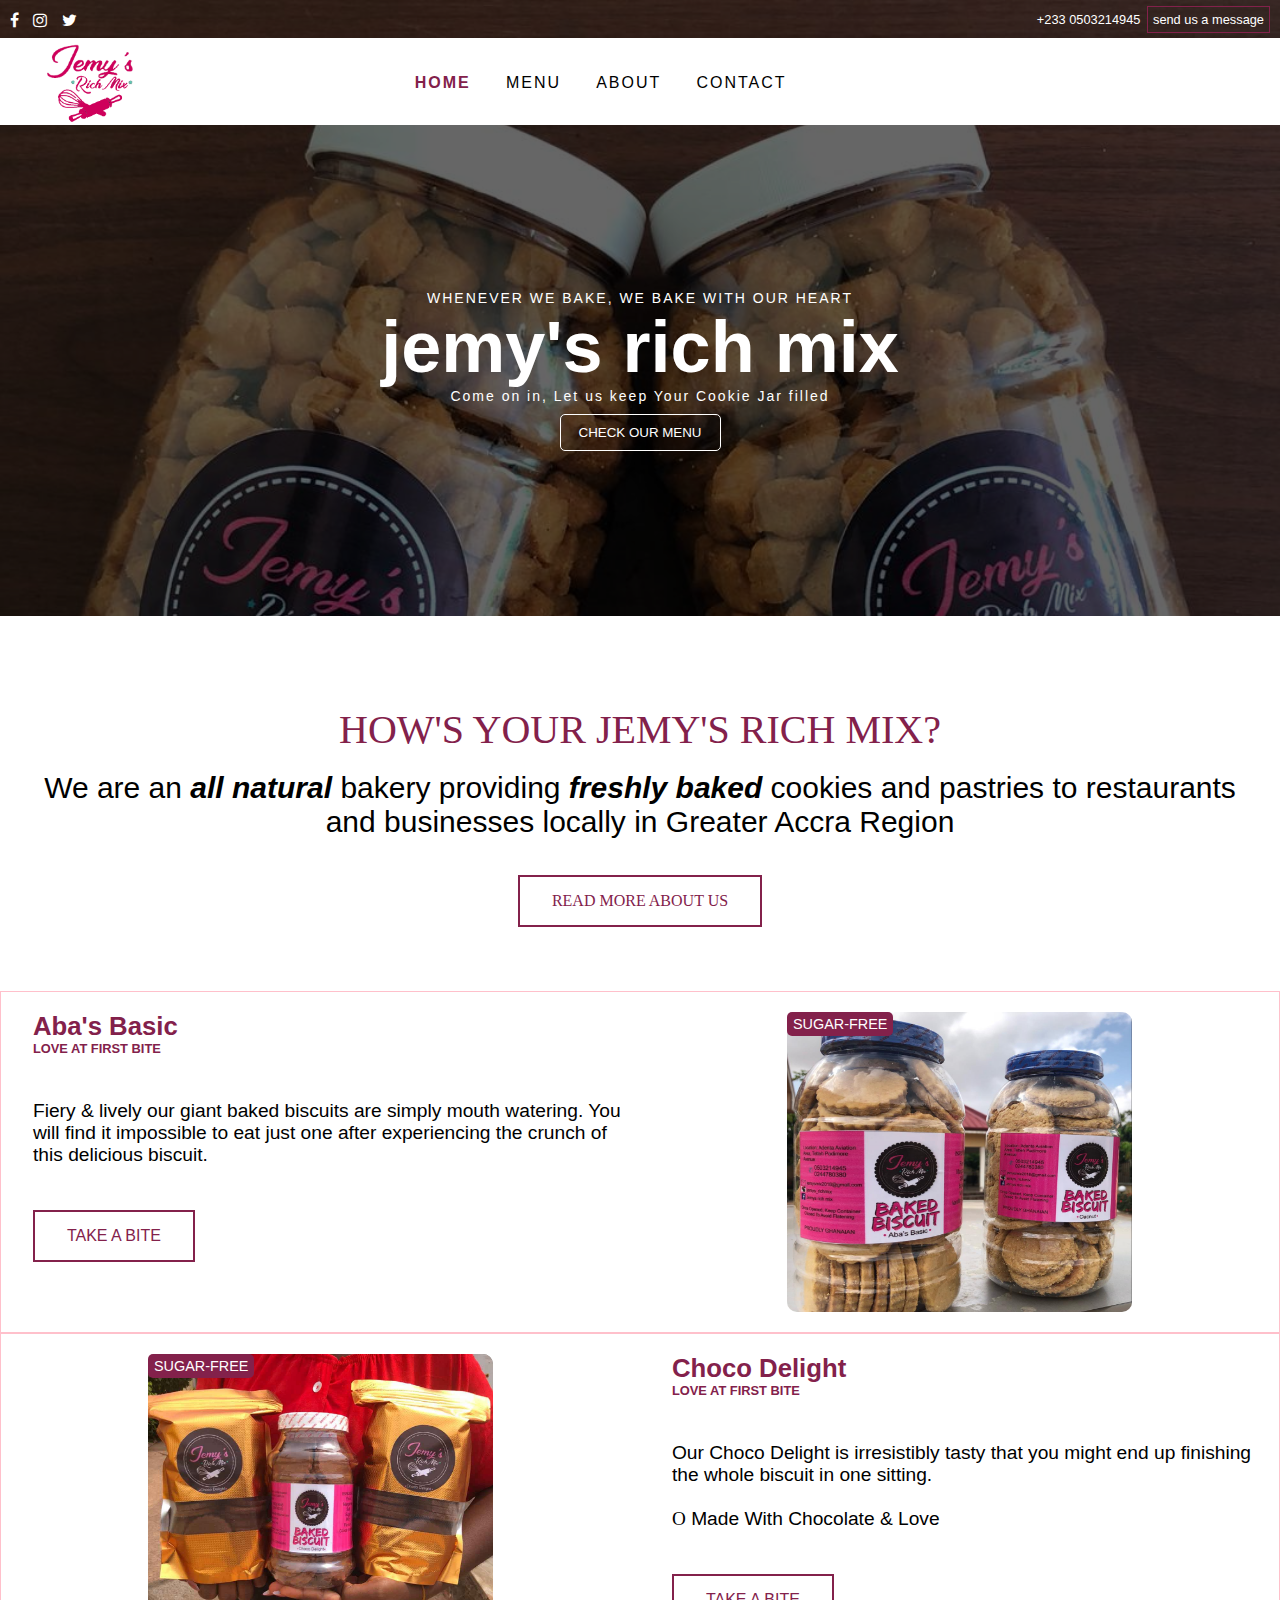
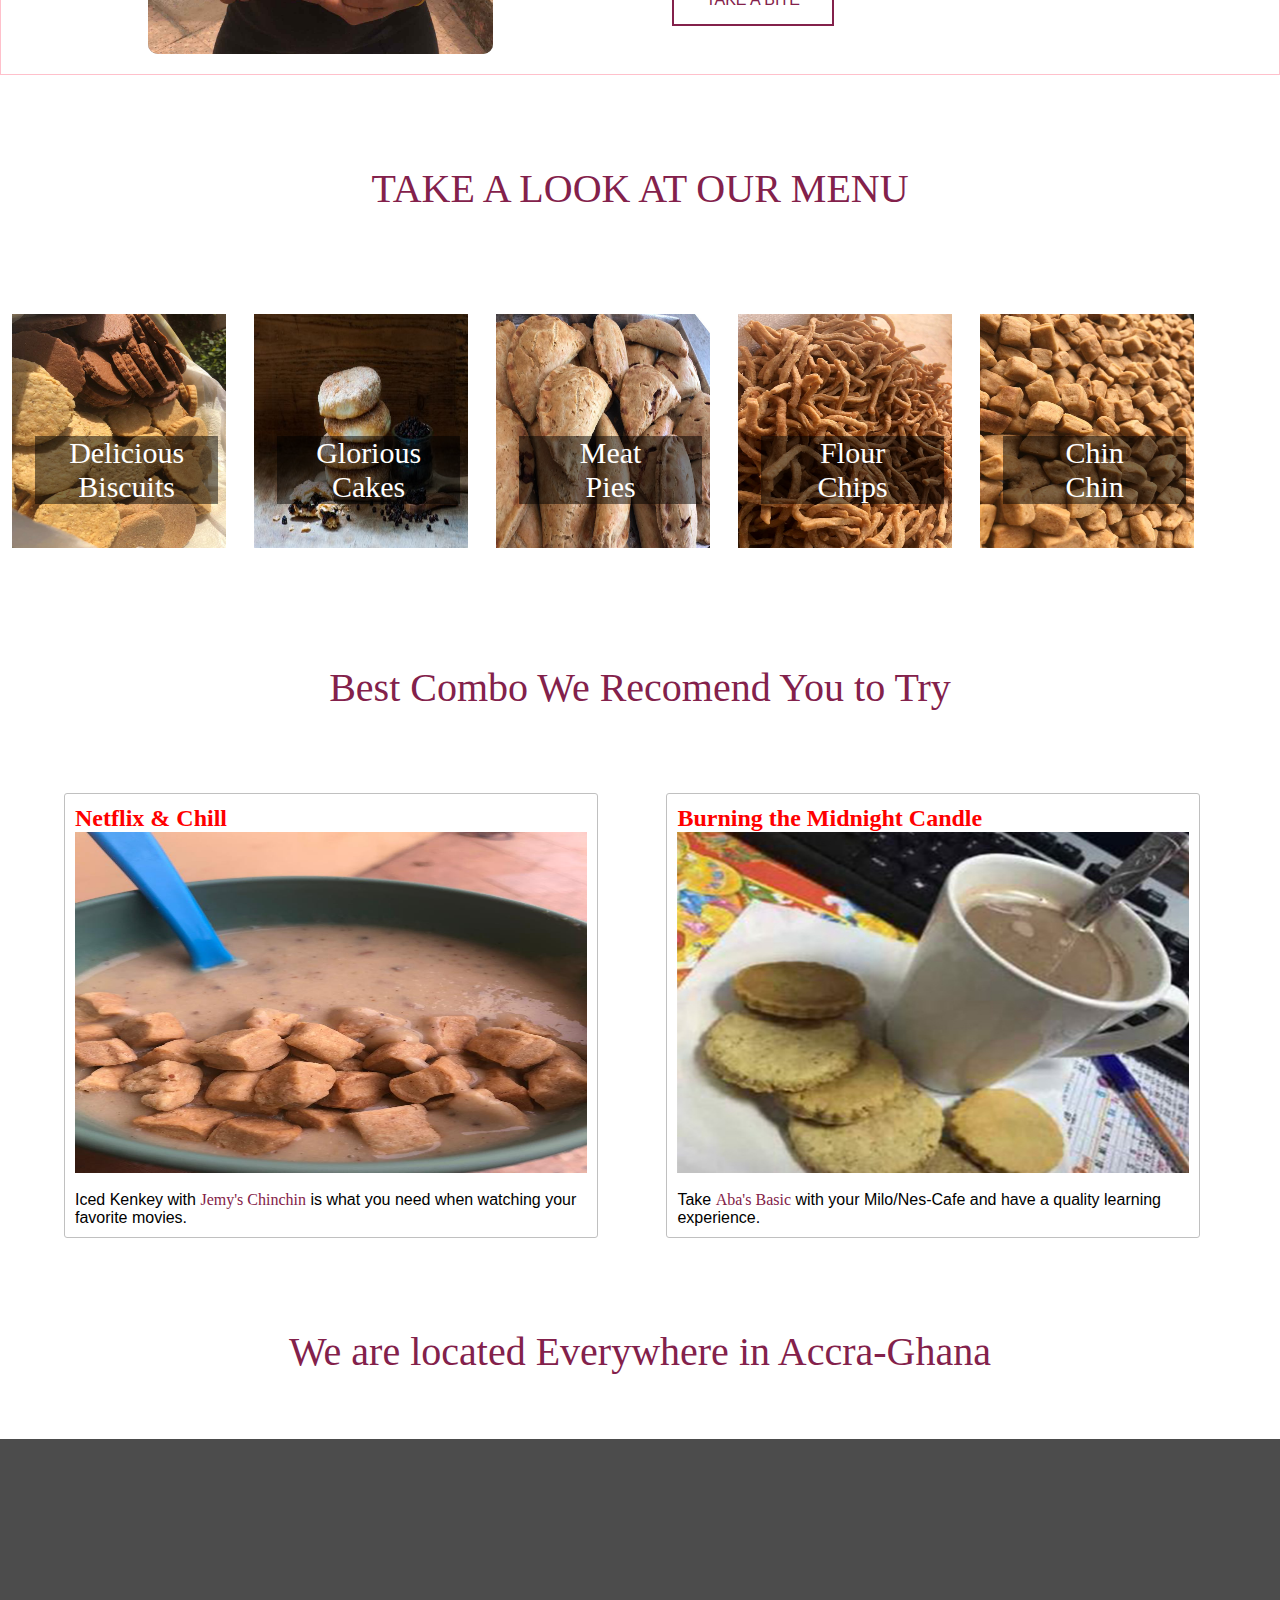
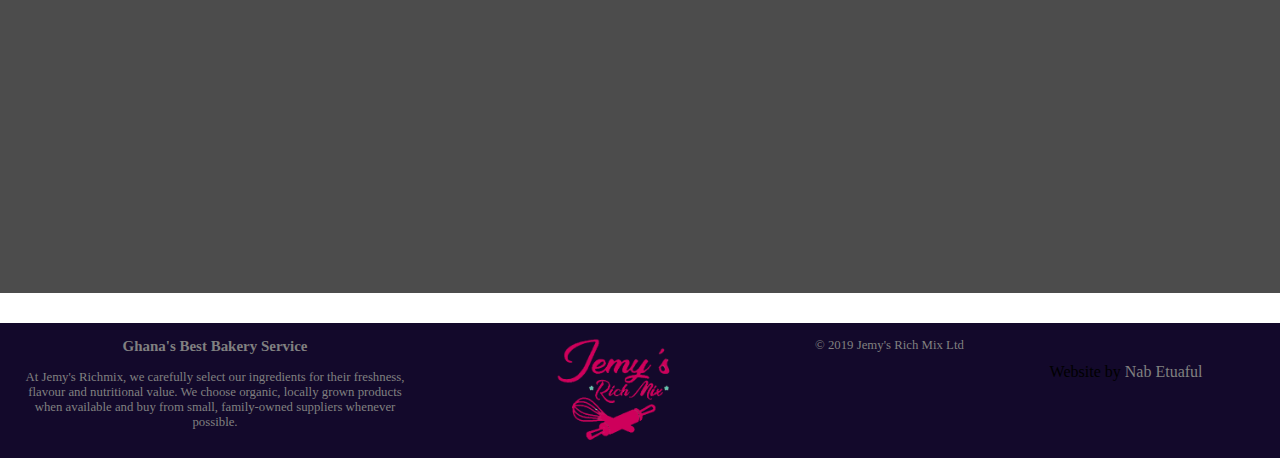
==== index.html @ 7855c122 "Update index.html" ====
<!DOCTYPE html>
<html lang="en" dir="ltr">
  <head>
      <meta name="viewport" content="width=device-width, initial-scale=1.0">
    <meta charset="utf-8">
    <title>Jemy's Rich Mix : A Ghanaian Bakery Company</title>

    <!-- WARNING: PERSONAL -->
    <link rel="stylesheet" href="css/master.css">
    <link rel="stylesheet" media="screen and (max-width: 767px)" href="css/mobile.css" />
    <link rel="stylesheet" media="screen and (min-width: 768px)" href="css/desktop.css" />
    <link rel="stylesheet" href="https://cdnjs.cloudflare.com/ajax/libs/font-awesome/4.7.0/css/font-awesome.min.css">


    <!-- WARNING: JQUERY -->
    <script src="https://ajax.googleapis.com/ajax/libs/jquery/3.3.1/jquery.min.js"></script>


  </head>


  <body>
    <div class="nb-page-container" style="background-image: url(img/product.jpeg); background-repeat: no-repeat; background-size: 100%;">
      <header>
        <div class="nb-header-contact">

          <div class="top-header">
            <div class="nb-col-2 nb-left">
              <a href="https://www.facebook.com/JemysRichMix/"><i class="fa fa-facebook"></i> </a>
              <a href="https://www.instagram.com/jemys_richmix/"><i class="fa fa-instagram"></i> </a>
              <a href="https://www.facebook.com/JemysRichMix/"><i class="fa fa-twitter"></i> </a>

            </div>

            <div class="nb-col-2 nb-header-right">
              <a href="tel:0503214945">+233 0503214945</a>
              <a href="mailto:jemysmix2018@gmail.com" id="sendusamessage-txt">
                <span id="header-email-send">send</span>
                <span id="header-email-usa">us a</span>
                <span id="header-email-message">message</span>
              </a>
            </div>
          </div>

          <div class="main-header">

            <div class="nb-col-2">
              <div id="logo-box">
                <img class="logo-header" src="img/logo1.png" alt="Accra based Bakery">
              </div>
            </div>

            <div class="nb-col-2 nb-desktop" id="menu-lg">
              <ul>
                <a href="index.html" class="link-active">HOME</a>
                <a href="menu.html">MENU</a>
                <a href="about.html">ABOUT</a>
                <a href="contact.html">CONTACT</a>
              </ul>
            </div>

            <!-- WARNING: mobile -->
            <div class="nb-col-2 nb-mobile" id="menu-sm">
              <ul>
                <li>  <i class="fa fa-bars menu-sm"></i> </li>
              </ul>
            </div>

          </div>

        </div>
      </header>


      <div class="first-row">
        <h6>WHENEVER WE BAKE, WE BAKE WITH OUR HEART</h6>
        <h1>jemy's rich mix</h1>
        <h6>Come on in, Let us keep Your Cookie Jar filled </h6>

        <a href="menu.html"><input  class="checkmenu-btn" type="submit"  value="CHECK OUR MENU"></a>

      </div>

      <div class="nb-title">
        <h2>HOW'S YOUR JEMY'S RICH MIX?</h2> <br>
        <p>
          We are an <span>all natural</span> bakery providing <span>freshly baked</span> cookies and pastries to restaurants and businesses locally in Greater Accra Region
        </p>
        <br><br>
        <a href="about.html" class="myButton">READ MORE ABOUT US</a>
      </div>



      <!-- WARNING: MAIN CONTENTS -->
      <div class="second-row nb-desktop">

        <div class="nb-cols-2">
          <div class="nb-content-box">

            <h6><b><h1>Aba's Basic</h1> </b>LOVE AT FIRST BITE</h6>
            <br><br>
            <p>
              Fiery & lively our giant baked biscuits are simply mouth watering. You will find it impossible to eat just one after experiencing the crunch of this delicious biscuit.
            </p>
            <br><br>
            <a href="menu.htm#chinchin-section" class="myButton">TAKE A BITE</a>
          </div>
        </div>

        <div class="nb-cols-2 nb-center-align relative">
          <span class="short-note">SUGAR-FREE</span>
          <img src="img/product1.jpeg" alt="">
        </div>

      </div>
      <div class="second-row nb-mobile">

        <div class="nb-cols-2 nb-center-align relative">
          <span class="short-note">SUGAR-FREE</span>
          <img src="img/product1.jpeg" alt="">
        </div>

        <div class="nb-cols-2">
          <div class="nb-content-box">
            <h6><b><h1>Aba's Basic</h1> </b>LOVE AT FIRST BITE</h6>
            <br><br>
            <p>
              Fiery & lively our giant baked biscuits are simply mouth watering. You will find it impossible to eat just one after experiencing the crunch of this delicious biscuit.
            </p>
            <br><br>
            <a href="menu.html#abasbasic-section" class="myButton">TAKE A BITE</a>
          </div>
        </div>



      </div>
      <!-- WARNING: END OF ABAS BASIC -->

      <div class="second-row">
          <div class="nb-cols-2 nb-center-align relative">
            <span class="short-note">SUGAR-FREE</span>
            <img src="img/product/chocodelight.jpg" alt="">
          </div>

            <div class="nb-cols-2">
              <div class="nb-content-box">
                <h6><b><h1>Choco Delight</h1> </b>LOVE AT FIRST BITE</h6>
                <br><br>
                <p>
                  Our Choco Delight is irresistibly tasty that you might end up finishing the whole biscuit in one sitting.
                </p>
                <br>
                <p>
                  <ul>
                    <li>
                      <i class="fa fa-class">O</i>
                      Made With Chocolate & Love
                    </li>
                  </ul>
                </p>
                <br><br>
                <a href="menu.html#chocodelight-section" class="myButton">TAKE A BITE</a>
              </div>
            </div>

      </div>
      <!-- WARNING:
      <div class="second-row nb-desktop">

        <div class="nb-cols-2">
          <div class="nb-content-box">
            <h6>LOVE AT FIRST BITE</h6>
            <br><br>
            <p>
              Fiery & lively our giant baked biscuits are simply mouth watering. You will find it impossible to eat just one after experiencing the crunch of this delicious biscuit.
            </p>
            <br><br>
            <a href="menu.htm#chinchin-section" class="myButton">TAKE A BITE</a>
          </div>
        </div>

        <div class="nb-cols-2 nb-center-align">
          <img src="img/product6.jpeg" alt="">
        </div>

      </div>
      <div class="second-row nb-mobile">

        <div class="nb-cols-2 nb-center-align">
          <img src="img/product6.jpeg" alt="">
        </div>

        <div class="nb-cols-2">
          <div class="nb-content-box">
            <h6>LOVE AT FIRST BITE</h6>
            <br><br>
            <p>
              Fiery & lively our giant baked biscuits are simply mouth watering. You will find it impossible to eat just one after experiencing the crunch of this delicious biscuit.
            </p>
            <br><br>
            <a href="menu.htm#chinchin-section" class="myButton">TAKE A BITE</a>
          </div>
        </div>



      </div>

       -->
      <div class="nb-title">
        <h2>TAKE A LOOK AT OUR MENU</h2> <br>
      </div>
      <div class="category-box">

        <div class="nb-col-5" onclick="window.location='menu.htm';">
          <img src="img/category/biscuit.jpeg" alt="">
          <span class="category-txt">
            Delicious <br>
            Biscuits
          </span>
        </div>
        <div class="nb-col-5" onclick="window.location='menu.htm';">
          <img src="img/category/cat-2.jpg" alt="">
          <span class="category-txt">
            Glorious <br>
            Cakes
          </span>
        </div>
        <div class="nb-col-5" onclick="window.location='menu.htm';">
          <img src="img/category/meatpie.jpeg" alt="">
          <span class="category-txt">
            Meat <br>
            Pies
          </span>
        </div>
        <div class="nb-col-5" onclick="window.location='menu.htm';">
          <img src="img/category/flourchips.jpeg" alt="">
          <span class="category-txt">
            Flour <br>
            Chips
          </span>
        </div>
        <div class="nb-col-5" onclick="window.location='menu.htm';">
          <img src="img/category/chinchin.jpeg" alt="">
          <span class="category-txt">
            Chin <br>
            Chin
          </span>
        </div>

      </div>

      <div class="nb-title">
        <h2>Best Combo We Recomend You to Try</h2> <br>
      </div>

      <div class="best-combo-box">
        <div class=" combo combo-1">
            <h2><span class="txt-highlight">Netflix & Chill</span></h2>
          <div class="combo-top">
            <img src="img/combo/icedkenkey.jpeg" alt="">
          </div>
          <div class="combo-down">

            <p>
              <br>
              Iced Kenkey with   <span class="txt-violet">Jemy's Chinchin</span>
              is what you need when watching your favorite movies.
              <br>
            </p>

          </div>
        </div>

        <div class=" combo combo-1">
          <h2><span class="txt-highlight">Burning the Midnight Candle</span></h2>
          <div class="combo-top">
            <img src="img/combo/TEA.JPG" alt="">
          </div>
          <div class="combo-down">


            <p>
              <br>
              Take <span class="txt-violet">Aba's Basic</span> with your Milo/Nes-Cafe and
              have a quality learning experience.
            </p>
          </div>
        </div>
      </div>

      <div class="nb-title">
        <h2>We are located Everywhere in Accra-Ghana</h2>
      </div>

      <div class="map-box">
        <iframe src="https://www.google.com/maps/embed?pb=!1m18!1m12!1m3!1d254133.52436411314!2d-0.31981623688939187!3d5.591192094041994!2m3!1f0!2f0!3f0!3m2!1i1024!2i768!4f13.1!3m3!1m2!1s0xfdf9084b2b7a773%3A0xbed14ed8650e2dd3!2sAccra!5e0!3m2!1sen!2sgh!4v1555765546905!5m2!1sen!2sgh" width="100%" height="450" frameborder="0" style="border:0" allowfullscreen></iframe>
      </div>


    </div>

    <footer>
      <div class="n-col-4 n-footer-col">
        <h3>Ghana's Best Bakery Service</h3>
        <br>
        <p>
          At Jemy's Richmix, we carefully select our ingredients for their
          freshness, flavour and nutritional value. We choose organic, locally
          grown products when available and buy from small, family-owned
          suppliers whenever possible.
        </p>
      </div>
      <div class="n-col-4 n-footer-col">
        <img src="img/logo1.png" alt="Best Ghanain Bakery Service">
      </div>
      <div class="n-col-4 n-footer-col">
          <span class="copyright-txt">&copy; 2019 Jemy's Rich Mix Ltd</span>
      </div>
      <div class="copyright-box">

        <span class="nabetuaful-txt">Website by <a href="nabetuaful.com">Nab Etuaful</a></span>
      </div>

    </footer>




























    <!-- WARNING: BUY-FORMS -->
    <script type="text/javascript">var submitted=false;</script>
    <iframe name="hidden_iframe" id="hidden_iframe" style="display:none;"
    onload="if(submitted) {window.location='thankyou.htm';}"></iframe>
    <div class="customer-forms">
      <i class="fa fa-times closeBtn" onclick="closeBilling()"></i>

      <h2 style="text-align:center; font-weight: 400;">Billing Information</h2>
      <p style="text-align:center; font-weight: 400;">
        Please Fill in this form for us to be able to reach you.
      </p>
      <form class="cutomer-billing-form" action="https://docs.google.com/forms/d/e/1FAIpQLSdLedcYnRbxPk-PsgHMCrVn12czB4fbNOeipPDeDRcftu9EdQ/formResponse" method="post" target="hidden_iframe" onsubmit="submitted=true;">

        <input placeholder="Name"class="clear-txt" type="text" name="entry.2005620554" required>  <br><br>

        <input placeholder="Email" class="clear-txt" type="email" name="entry.1045781291" required> <br><br>

        <input placeholder="Contact Number" class="clear-txt" type="number" name="entry.1166974658"> <br><br>

        <textarea placeholder="Do you have any questions or want to make a comment?"class="clear-txt" name="entry.839337160" rows="10" cols="30"> </textarea>
          <br> <br>
          <div style="text-align: center;">
            <input type="submit" value="Submit">
          </div>
      </form>


    </div>

    <!-- WARNING: SMALL SCREEN MENU -->
    <div class="menu-box nb-mobile">
      <i class="fa fa-times closeBtn" onclick="closeMenu()"></i>
      <ul>
        <a href="index.html" class="link-active"><li>HOME</li></a>
        <a href="menu.htm"><li>MENU</li></a>
        <a href="about.htm"><li>ABOUT</li></a>
        <a href="contact.htm"><li>CONTACT</li></a>
      </ul>
    </div>

    <script type="text/javascript" src="js/style-interval.js"></script>
    <script type="text/javascript" src="js/nb-scrollfix.js"></script>
    <script type="text/javascript" src="js/nb-header.js"></script>
    <script type="text/javascript" src="js/security.js"></script>
  </body>


</html>
---- css/master.css ----
@media only screen and (max-width: 767px) {
  .nb-mobile {
    display: block;
  }
  .nb-desktop {
    display: none;
  }
}
@media only screen and (min-width: 767px) {
  .nb-mobile {
    display: none;
  }
  .nb-desktop {
    display: block;
  }
}
body{
  -webkit-appearance: none;
}

.link-active{
  color: rgb(131,33,75)!important;
  font-weight: bold;
}
.relative{
  position: relative!important;

}
.short-note{
  display: inline-block;
  position: absolute;
  background: rgb(131,33,75);
  border: 1px solid transparent;
  border-radius: 5px;
  padding: 3px 5px;
  top:0;
  color: #fff;
  font-size: 90%;
}
.hide{
  display: none;
}


.nb-page-container{
  background-repeat: no-repeat;
  background-position: 50% 23%;
  background-size: 100%;
  background: rgba(0,0,0,0.7);
}
.fixed{
  width: 100%;
  z-index: 5;
  position: fixed;
  top: 0;
}
html{
  margin: 0;
  padding: 0;
}
*{
  margin: 0;
  padding: 0;
  text-decoration: none;
  list-style: none;
}
a{
  text-decoration: none;
}

.nb-page-container{

}

/* PERSONAL ALL THEMES */
.myButton {
  background-color: #FFF;
  border: 2px solid rgb(131,33,75);
  color: rgb(131,33,75);
  padding: 15px 32px;
  text-align: center;
  text-decoration: none;
  display: inline-block;
  font-size: 16px;
}
.myButton:hover {
	box-shadow: 0 8px 16px 0 rgba(0,0,0,0.2), 0 6px 20px 0 rgba(0,0,0,0.19);
}

.nb-col-2{
  float: left;
  width: 30%;
}
.nb-cols-2{
  float: left;
  width: 50%;
}
.nb-content-box{
  margin-left: 5%;
  margin-right: 10px;
  font-size: 120%;
  position: relative;
}
.nb-center-align{
  text-align: center;
}

.nb-title{
  background: #fff;
  text-align: center;
  padding: 5% 30px;
  padding-top: 90px;
}
.nb-title h2{
  font-weight: 400;
  color: rgb(131,33,75);
  font-size: 40px;
}
.nb-title p{
  font-size: 30px;
  font-weight: lighter;
  font-family: arial;
}
.nb-title span{
  font-style: italic;
  font-weight: bold;
}

/* END OF PERSONAL ALL THEMES */

header{
  font-family: "Poppins",sans-serif;
  overflow: hidden;
  background: rgba(0,0,0,0.6);
}
.top-header{
  height: 26px;
  overflow: hidden;
  padding-top: 2px;
  padding-top: 12px;
}
header a:hover{
  color: rgb(131,33,75);
  transition: 0.3;
}
header a{
  color: white;
}
.nb-left i{
  font-weight: lighter;
  margin-left: 10px;
}
.nb-header-right{
    text-align: right;
    font-size: 80%;
    width: 70%;
}
#sendusamessage-txt{
  margin-left: 3px;
  border: 1px solid rgb(131,33,75);
  margin-right: 10px;
  text-align: center;
  padding: 5px;
}
#sendusamessage-txt:hover{
  border-color: rgb(131,33,75);
}

.main-header{
  overflow: hidden;
  background: white;
  height: 87px;
  box-shadow: 5px 10px 18px rgba(0,0,0,0.5);
}


.first-row{
  padding-bottom: 20px;
  padding-top: 51px;
  color: #fff;
  font-family: arial;
  background: rgba(0,0,0,0.6);
  text-align: center;
}
.first-row h6{
  text-align: center;
  font-size: 14px;
  font-weight: 400;
  letter-spacing: 2px;
}
.first-row h1{
  border-bottom: 1px solid #silver;
  border-top: 1px solid #silver;
  text-align: center;
  font-size: 72px;
}
.checkmenu-btn{
  width: 161px;
  text-align: center;
  padding: 10px 0;
  border-radius: 5px;
  border: 1px solid #fff;
  margin-top: 10px;
  background: transparent;
  color: #fff;
}
.checkmenu-btn:hover{
  border-color: rgb(131,33,75);
  cursor: pointer;
  font-size: 85%;
}

.second-row{
  background: #fff;
  font-family: arial;
  padding-top: 20px;
  padding-bottom: 20px;
  background: white;
  overflow: hidden;
}
.second-row h6{
  color: rgb(131,33,75);
}

.second-row .nb-cols-2{
  height: 300px;
}
.second-row .nb-cols-2 img{
  width: 345px;
  height: 100%;
  background: rgba(0,0,0,0.5);
  border-radius: 10px;
}


/* WARNING: CATEGORY */
.category-box{
  background: #fff;
  height: 260px;
  overflow: hidden;
  overflow-x: visible;
  padding-top: 20px;
  width: 100%;
    white-space: nowrap;
}
.category-box .nb-col-5 img:hover{
  cursor: pointer;
}
.category-box .nb-col-5{
  display: inline-block;
  width: 238px;
  text-align: center;
  position: relative;
  overflow: auto;
  height: 100%;
}
.category-box img{
  width: 90%;
  height: 90%;
}
.category-txt{
  position: absolute;
  width: 77%;
  left: 35px;
  right: 0;
  top: 47%;
  font-size: 30px;
  color: #fff;
  background: rgba(0, 0, 0, 0.5);
}




/* WARNING: FOOTEER */
.copyright-box{
  overflow: hidden;
  padding-left: 5%;
  padding-right: 5%;
}
.copyright-txt{
  float: left;
}
.nabetuaful-txt{
  float: right;
}
.nabetuaful-txt a{
  color: grey;
}

/* WARNING: CUSTOMER FORMS */
input[type=text], select,input[type=email],input[type=number] {
  width: 100%;
  padding: 12px 20px;
  margin: 8px 0;
  display: inline-block;
  border: 1px solid #ccc;
  border-radius: 4px;
  box-sizing: border-box;
}

.customer-forms input[type=submit] {
  width: 80%;
  background-color: #4CAF50;
  color: white;
  padding: 14px 20px;
  margin: 8px 0;
  border: none;
  border-radius: 4px;
  cursor: pointer;
}
textarea{
  width: 80%;
  padding: 1%;
  font-family: arial;
}

input[type=submit]:hover {
  background-color: #45a049;
}

.customer-forms{
  display: none;
  border: 1px solid grey;
  border-radius: 5px;
  padding: 20px;
  width: 81%;
  top: 0;
  left: 0;
  right: 0;
  position: fixed;
  background: #fff;
  margin-left: 5%;
  overflow: auto;
  z-index: 10;
  height: 90%;
}

.m-product-btn{
  cursor: pointer;
}

/* WARNING: BEST COMBO */
.best-combo-box{
  background: #fff;
  font-family: arial;
}
.txt-violet{
  color: rgb(131,33,71);
  font-family: verdana;
}
.combo{
  display: inline-block;
  border: 1px solid silver;
  width: 40%;
  padding: 10px;
  border-radius: 3px;

}

.txt-highlight{
  color: red;
  font-family: verdana;
}
.combo-top{
  width: 100%;
  height: 341px;
  overflow: hidden;
  background: red;
}
.combo img{
  width: 100%;
  height: 341px;
}



/* WARNING: NEW FORM FOOTER */
footer{
  overflow: hidden;
  background:rgb(19, 9, 43);
  padding: 15px 15px 0px 15px;
  margin-top: 30px;

}
.n-col-4{
  width: 32%;
  overflow: hidden;
  color: grey;
  position: relative;
  float: left;
}
.n-footer-col{
  text-align: center;
  font-family: verdana ;
  margin-bottom: 10px;
  font-size: 80%;
}
footer img{
  width: 30%;
}

.n-email-footer{
  padding-bottom: 250px;
}
.n-email-footer ul{
}

.footer-one-box{
  overflow: hidden;
}
@media (max-width: 600px){
  .col-sm-4{
    max-width: 49.333333%!important;
    flex: none;
  }
  .n-col-4{
    width: 49%;
  }
  footer img{
    width: 40%;
  }
}

@media (max-width: 400px){
  .n-col-4{
    width: 90%;
  }
}
---- css/mobile.css ----
#nb-desktop, .nb-desktop{
  display: none;
}
.nb-mobile, #nb-mobile{
  display: block;
}

.nb-header-right{
    font-size: 70%;
}

#menu-sm{
  text-align: right;
  overflow: hidden;
  width: 68%;
}
#menu-sm i{
  margin-top: 29px;
  font-size: 30px;
  color: #ce005b;
}
.menu-sm:hover{
  cursor: pointer;
  color: #7a0036!important;
}

#logo-box{
  width: 135px;
  border-radius: 100%;
  height: 129px;
}

#logo-box img{
  margin-top: 7px;
  width: 82px;
  margin-left: 5%;
}

.menu-box{
  width: 0%;
  overflow: hidden;
  background: rgba(0,0,0,0.95);
  color: white;
  position: fixed;
  z-index: 10;
  top: 0;
  height: 100%;
}
.menu-box a{
  color: #fff;

}
.menu-box a:hover{
  background: #fff;
  color: rgb(131,33,75);
}
.closeBtn{
  cursor: pointer;
  float: right;
  font-size: 20px!important;
  padding: 13px;
}
.menu-box ul li{
  margin-top: 20px;
  text-align: center;
  padding-top: 30px;
}

.nb-title h2{
  font-weight: 400;
  color: rgb(131,33,75);
  font-size: 160%;
}
.nb-title p{
  font-size: 30px;
  font-weight: lighter;
}

.first-row{
  padding-left: 5%;
  padding-right: 5%;
}
.first-row h1{
  font-size: 48px;
}
.first-row h6{
  font-size: 11px;
}


.nb-cols-2{
  float: left;
  width: 100%;
}
.third-row .nb-cols-2{
  float: right;
}
.second-row{
  border-top: 1px solid black;
}
.second-row .nb-cols-2 img{
  width: 314px;
}

.nb-content-box{
  margin-top: 20px;
}

/* WARNING: MENU FOOD */
.product-box{
  width: 95%;
  margin-left: auto;
  margin-right: auto;
  border-bottom: 1px solid pink;
  margin-bottom: 30px;
  font-family: arial;
  font-weight: 300;
}
.red-title-box{

  display: inline-block;
  width: 100%;
  height: 67px;
  background: rgb(131,33,75);

}
 #title-product{
  font-size: 42px;
  font-weight: 300;
  color: #fff;
  text-align: center;
  margin-top: 10px;
  letter-spacing: 5px;
}

.product1-box{
  width: 100%;
  margin-bottom: 20px;
  border-bottom: 2px solid rgb(131,33,75);
}
.product1-box img{
  width: 100%;
  height: 70%;
}

.item-box{
  width: 100%;
  height: 25%;
}
.item-box .nb-col-3{
  display: inline-block;
  width: 30%;
  height: 100%;
  text-align: center;
}
.item-box .nb-col-2{
  height: 100%;
  width: 50%;
  display: inline-block;
}

.product-name h2{
  margin-top: 20px;
  text-align: center;
  font-weight: 300;
}

.product-size-name{
  background: rgb(131,33,75);
  text-align: center;
  font-size: 90%;
  margin-bottom: 15px;
}
.product-price-figure{
  height: 70%;
  font-weight: 300;
  color: rgb(131,33,75);
}
.product-size h6,h4{
  text-align: center;
  font-weight: 300;
  color: #fff;
}
.product1-box .myButton{
  width: 70%;
  margin-top: 13px;
  margin-bottom: 10px;
}

.combo{
  display: inline-block;
  border: 1px solid silver;
  width: 90%;
  padding: 10px;
  border-radius: 3px;
  margin-bottom: 30px;
  margin-left: 5%;
}

.txt-highlight{
  font-size: 87%;
  text-align: center;
  color: rgb(131,33,75);
}
---- css/desktop.css ----
#nb-mobile, .nb-mobile{
  display: hide;
}
#nb-desktop, .nb-desktop{
  display: block;
}
#menu-lg{
  margin-top: 36px;
  overflow: hidden;
  width: 48%;
}
#menu-lg a{
  margin-left: 5%;
  color: black;
  letter-spacing: 2px;
}
#menu-lg a:hover{
  color: rgb(206,0,91);
  transition: 0.3s;
}

#logo-box{
  width: 181px;
  border-radius: 100%;
  text-align: center;
  height: 176px;
}

#logo-box img{
  margin-top: 6px;
  width: 92px;
}

.nb-page-container{
  background-position: 50% -19px;
}
.first-row{
  padding-bottom: 165px;
  padding-top: 165px;
}
.second-row{
  border: 1px solid pink;
}

.closeBtn{
  cursor: pointer;
  float: right;
  font-size: 20px!important;
  color: grey;
}


/* WARNING: MENU FOOD */
.product-box{
  height: 533px;
  width: 95%;
  margin-left: auto;
  margin-right: auto;
  border: 2px solid black;
  margin-bottom: 30px;
  font-family: arial;
  overflow: hidden;
  overflow-y: visible;
}
.red-title-box{
  display: inline-block;
  width: 255px;
  height: 200%;
  background: rgb(131,33,75);
  float: left;
}
 #title-product{
  font-size: 42px;
  font-weight: 300;
  color: #fff;
  margin-top: 70%;
  text-align: center;
}

.product1-box{
  margin-top: 20px;
  display: inline-block;
  border-bottom: 1px solid rgb(131,33,75);
  margin-right: 5px;
  width: 35%;
  height: 95%;
  margin-left: 20px;
  display: inline-block;
  overflow: hidden;
}
.product1-box img{
  width: 100%;
  height: 70%;
}

.item-box{
  width: 100%;
  height: 25%;
}
.item-box .nb-col-3{
  display: inline-block;
  width: 30%;
  height: 100%;
  text-align: center;
}
.item-box .nb-col-2{
  height: 50%;
  width: 50%;
  display: inline-block;
}

.product-name h2{
  margin-top: 20px;
  text-align: center;
  font-weight: 300;
}

.product-size-name{
  background: rgb(131,33,75);
  text-align: center;
  font-size: 90%;
  margin-bottom: 15px;
}
.product-price-figure{
  height: 70%;
  font-weight: 300;
  color: rgb(131,33,75);
}
.product-size h6,h4{
  text-align: center;
  font-weight: 300;
  color: #fff;
}

.combo{
  display: inline-block;
  border: 1px solid silver;
  width: 40%;
  margin-left: 5%;
  padding: 10px;
  border-radius: 3px;

}

/* WARNING: ABOUT  */
.a-container p, .a-container li{
  font-size: 110%!important;
}
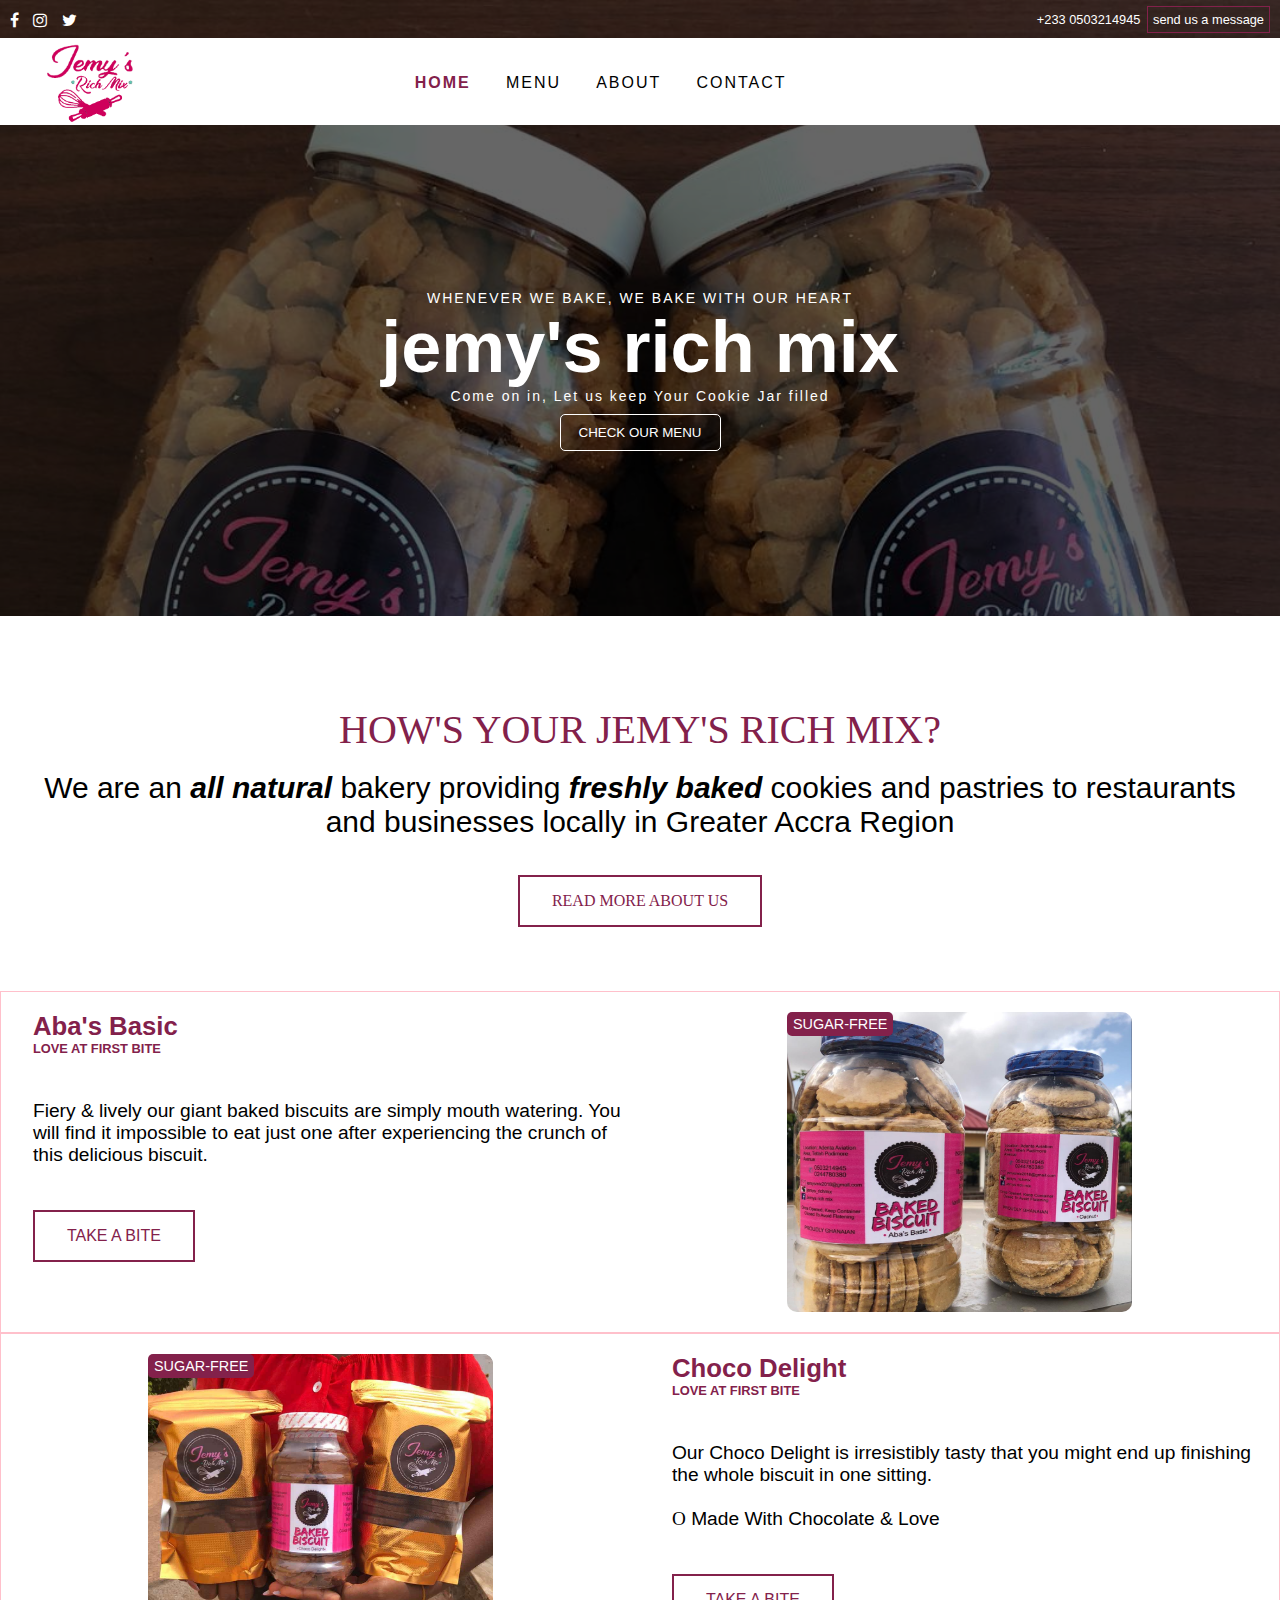
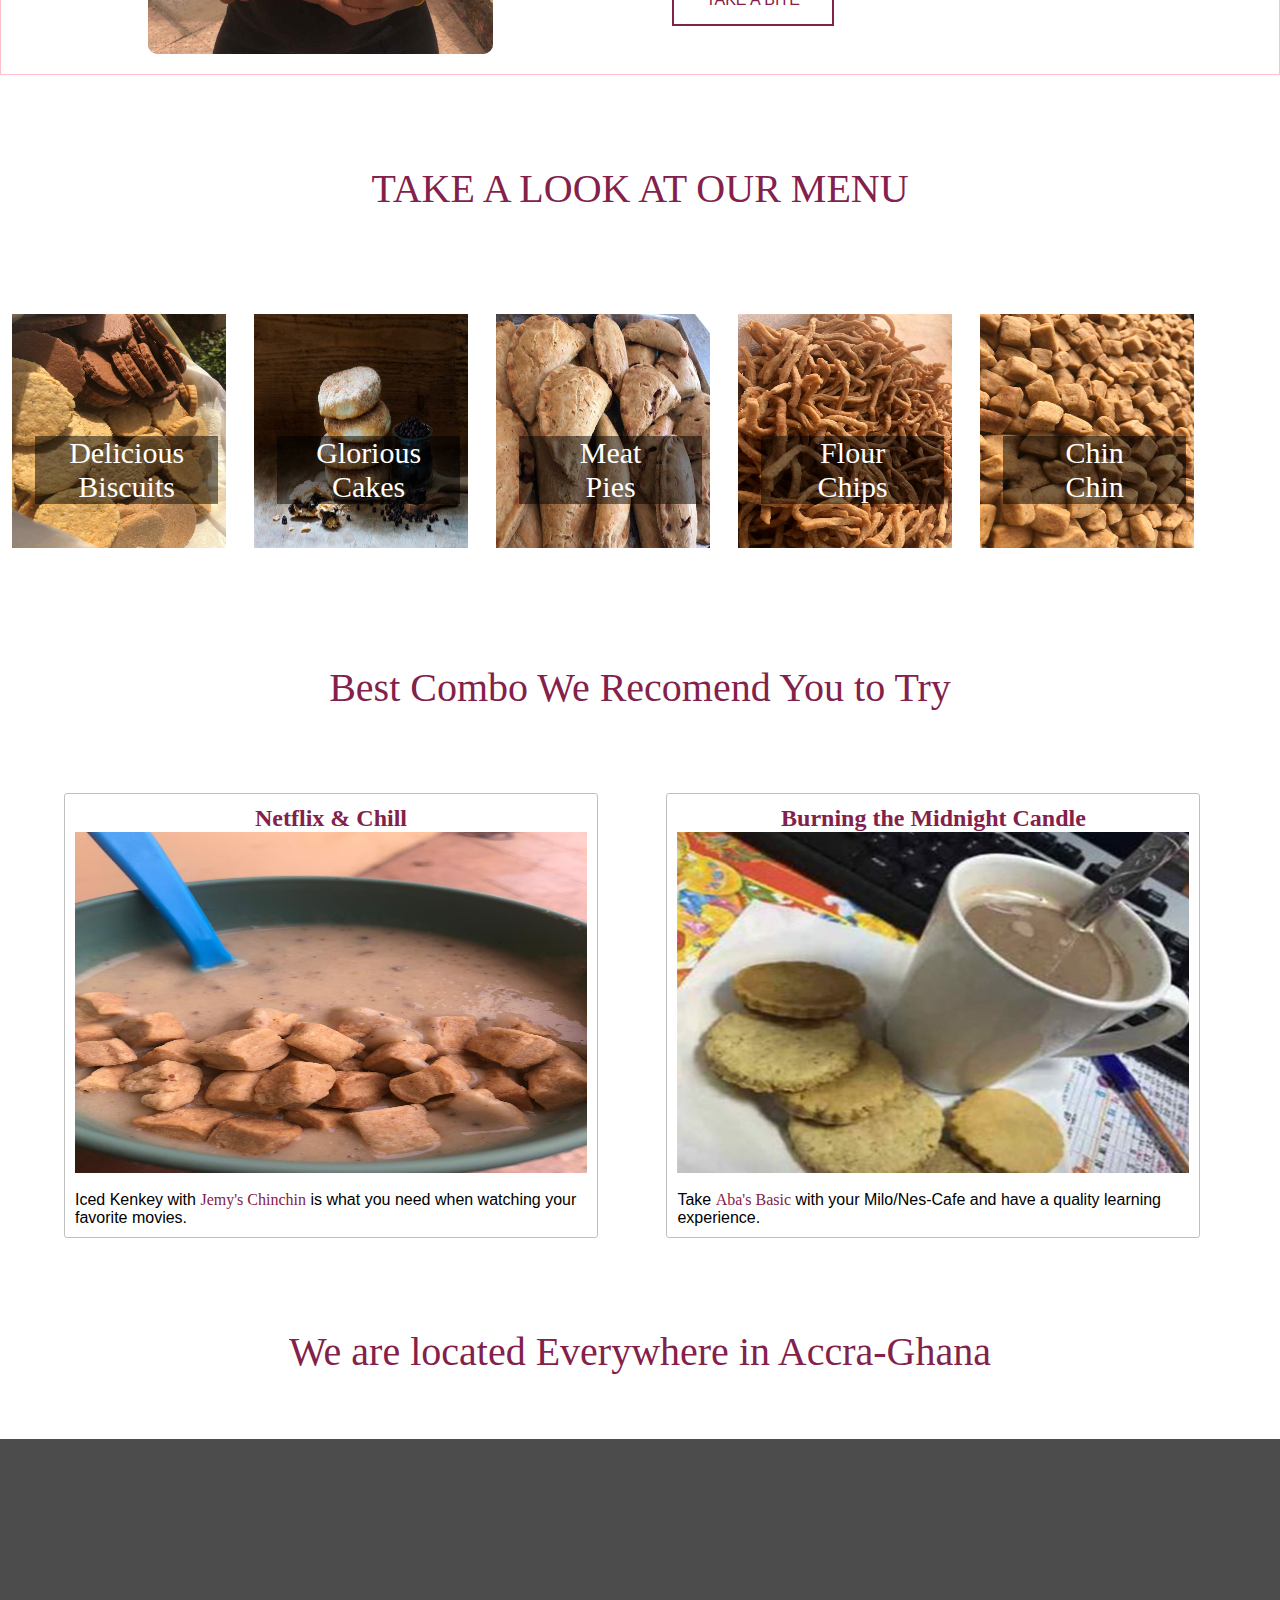
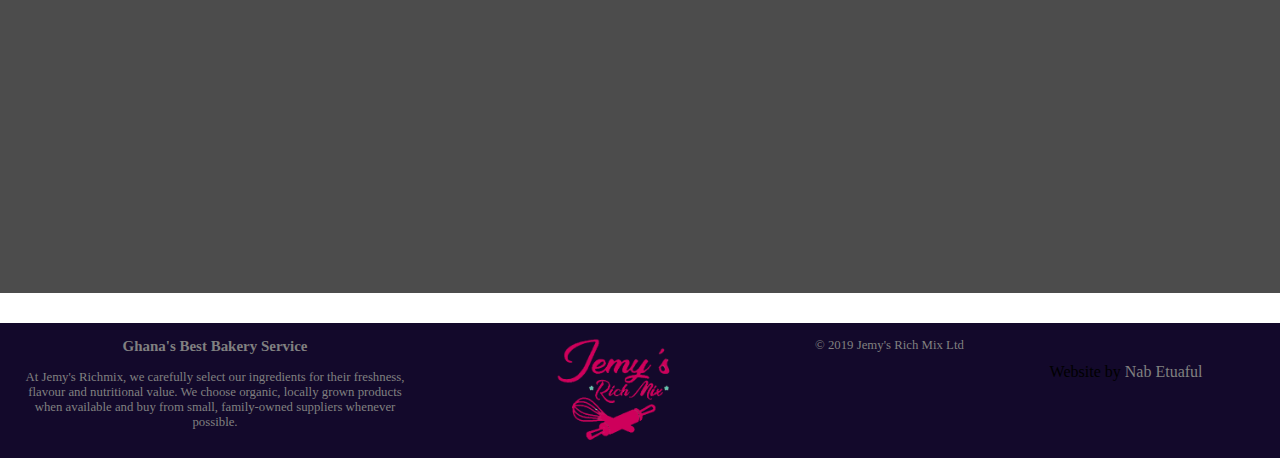
==== commit 90f704e7: "Update index.html" ====
--- a/index.html
+++ b/index.html
@@ -104,7 +104,7 @@
               Fiery & lively our giant baked biscuits are simply mouth watering. You will find it impossible to eat just one after experiencing the crunch of this delicious biscuit.
             </p>
             <br><br>
-            <a href="menu.htm#chinchin-section" class="myButton">TAKE A BITE</a>
+            <a href="menu.html#chinchin-section" class="myButton">TAKE A BITE</a>
           </div>
         </div>
 
@@ -214,35 +214,35 @@
       </div>
       <div class="category-box">
 
-        <div class="nb-col-5" onclick="window.location='menu.htm';">
+        <div class="nb-col-5" onclick="window.location='menu.html';">
           <img src="img/category/biscuit.jpeg" alt="">
           <span class="category-txt">
             Delicious <br>
             Biscuits
           </span>
         </div>
-        <div class="nb-col-5" onclick="window.location='menu.htm';">
+        <div class="nb-col-5" onclick="window.location='menu.html';">
           <img src="img/category/cat-2.jpg" alt="">
           <span class="category-txt">
             Glorious <br>
             Cakes
           </span>
         </div>
-        <div class="nb-col-5" onclick="window.location='menu.htm';">
+        <div class="nb-col-5" onclick="window.location='menu.html';">
           <img src="img/category/meatpie.jpeg" alt="">
           <span class="category-txt">
             Meat <br>
             Pies
           </span>
         </div>
-        <div class="nb-col-5" onclick="window.location='menu.htm';">
+        <div class="nb-col-5" onclick="window.location='menu.html';">
           <img src="img/category/flourchips.jpeg" alt="">
           <span class="category-txt">
             Flour <br>
             Chips
           </span>
         </div>
-        <div class="nb-col-5" onclick="window.location='menu.htm';">
+        <div class="nb-col-5" onclick="window.location='menu.html';">
           <img src="img/category/chinchin.jpeg" alt="">
           <span class="category-txt">
             Chin <br>
@@ -387,9 +387,9 @@
       <i class="fa fa-times closeBtn" onclick="closeMenu()"></i>
       <ul>
         <a href="index.html" class="link-active"><li>HOME</li></a>
-        <a href="menu.htm"><li>MENU</li></a>
-        <a href="about.htm"><li>ABOUT</li></a>
-        <a href="contact.htm"><li>CONTACT</li></a>
+        <a href="menu.html"><li>MENU</li></a>
+        <a href="about.html"><li>ABOUT</li></a>
+        <a href="contact.html"><li>CONTACT</li></a>
       </ul>
     </div>
 
--- a/css/master.css
+++ b/css/master.css
@@ -359,8 +359,11 @@
 }
 
 .txt-highlight{
-  color: red;
+  color: rgb(131,33,75);
   font-family: verdana;
+}
+.combo-1 h2{
+  text-align: center;
 }
 .combo-top{
   width: 100%;
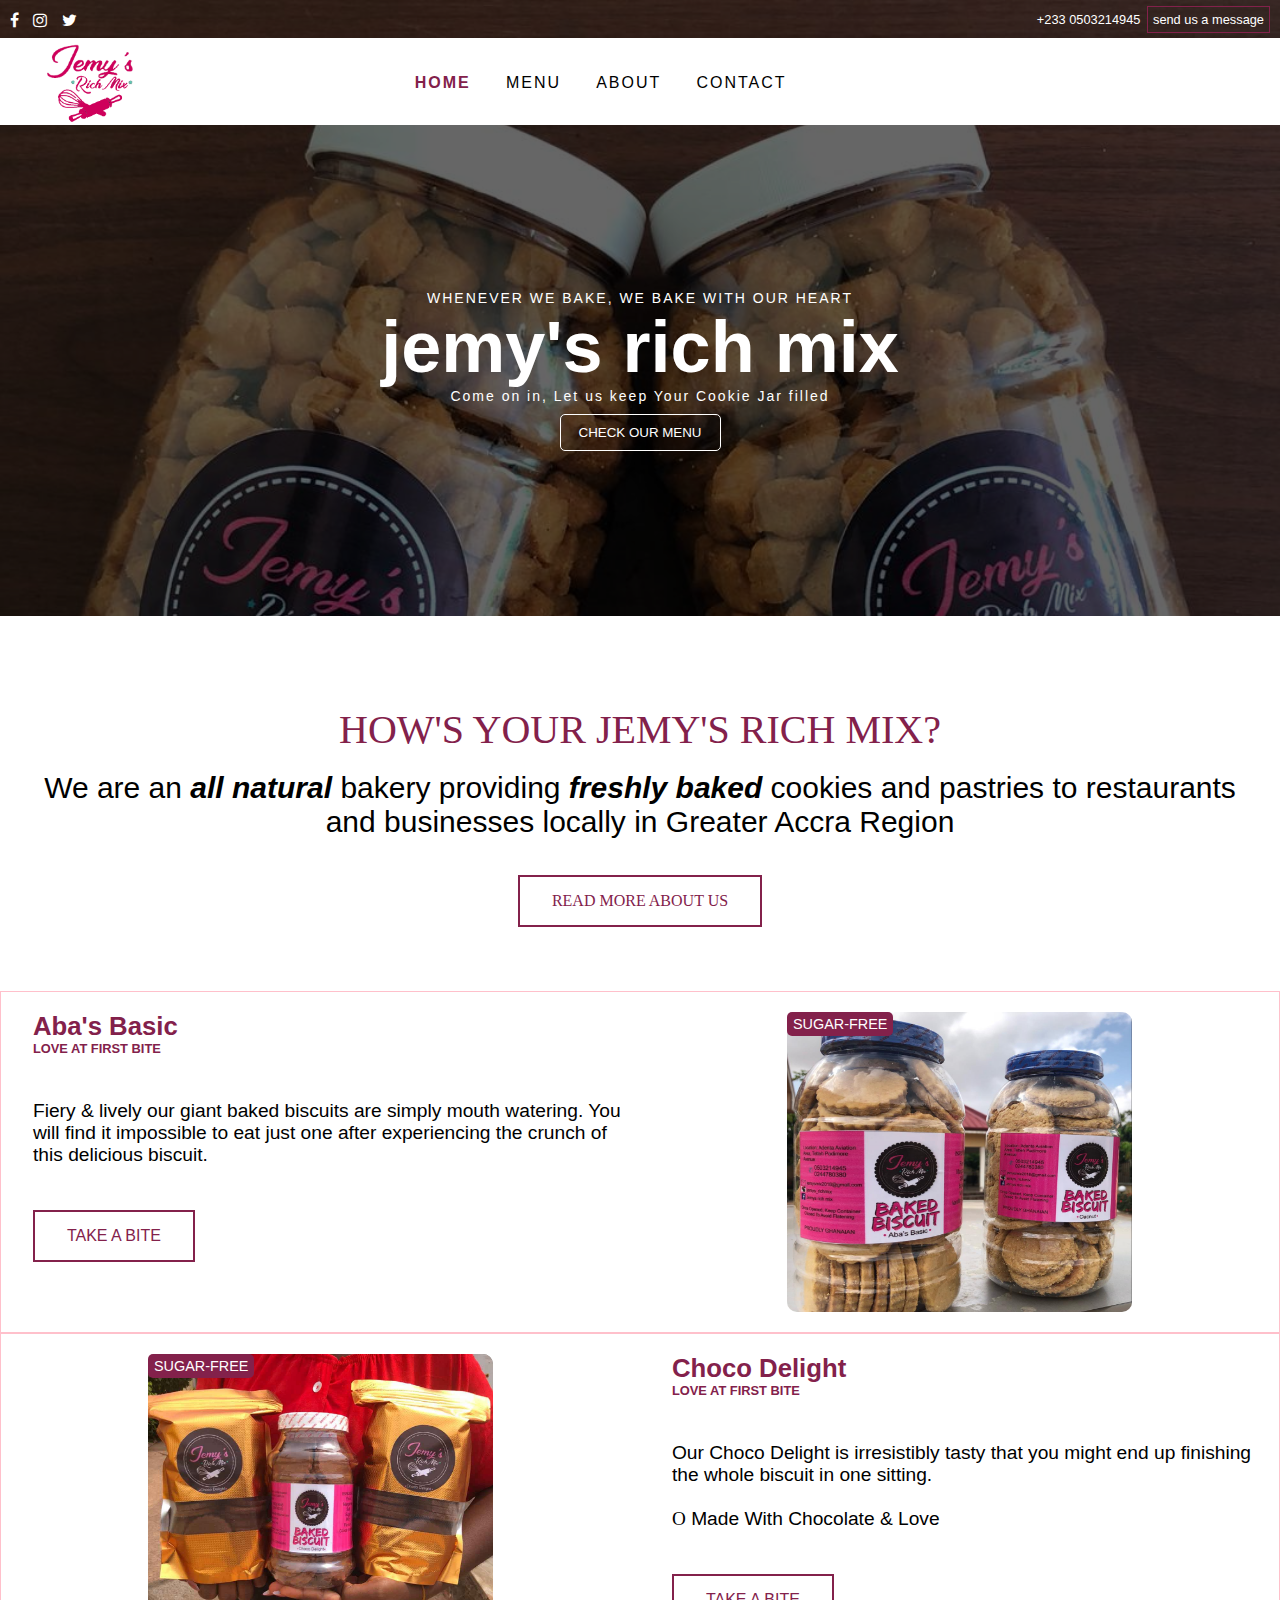
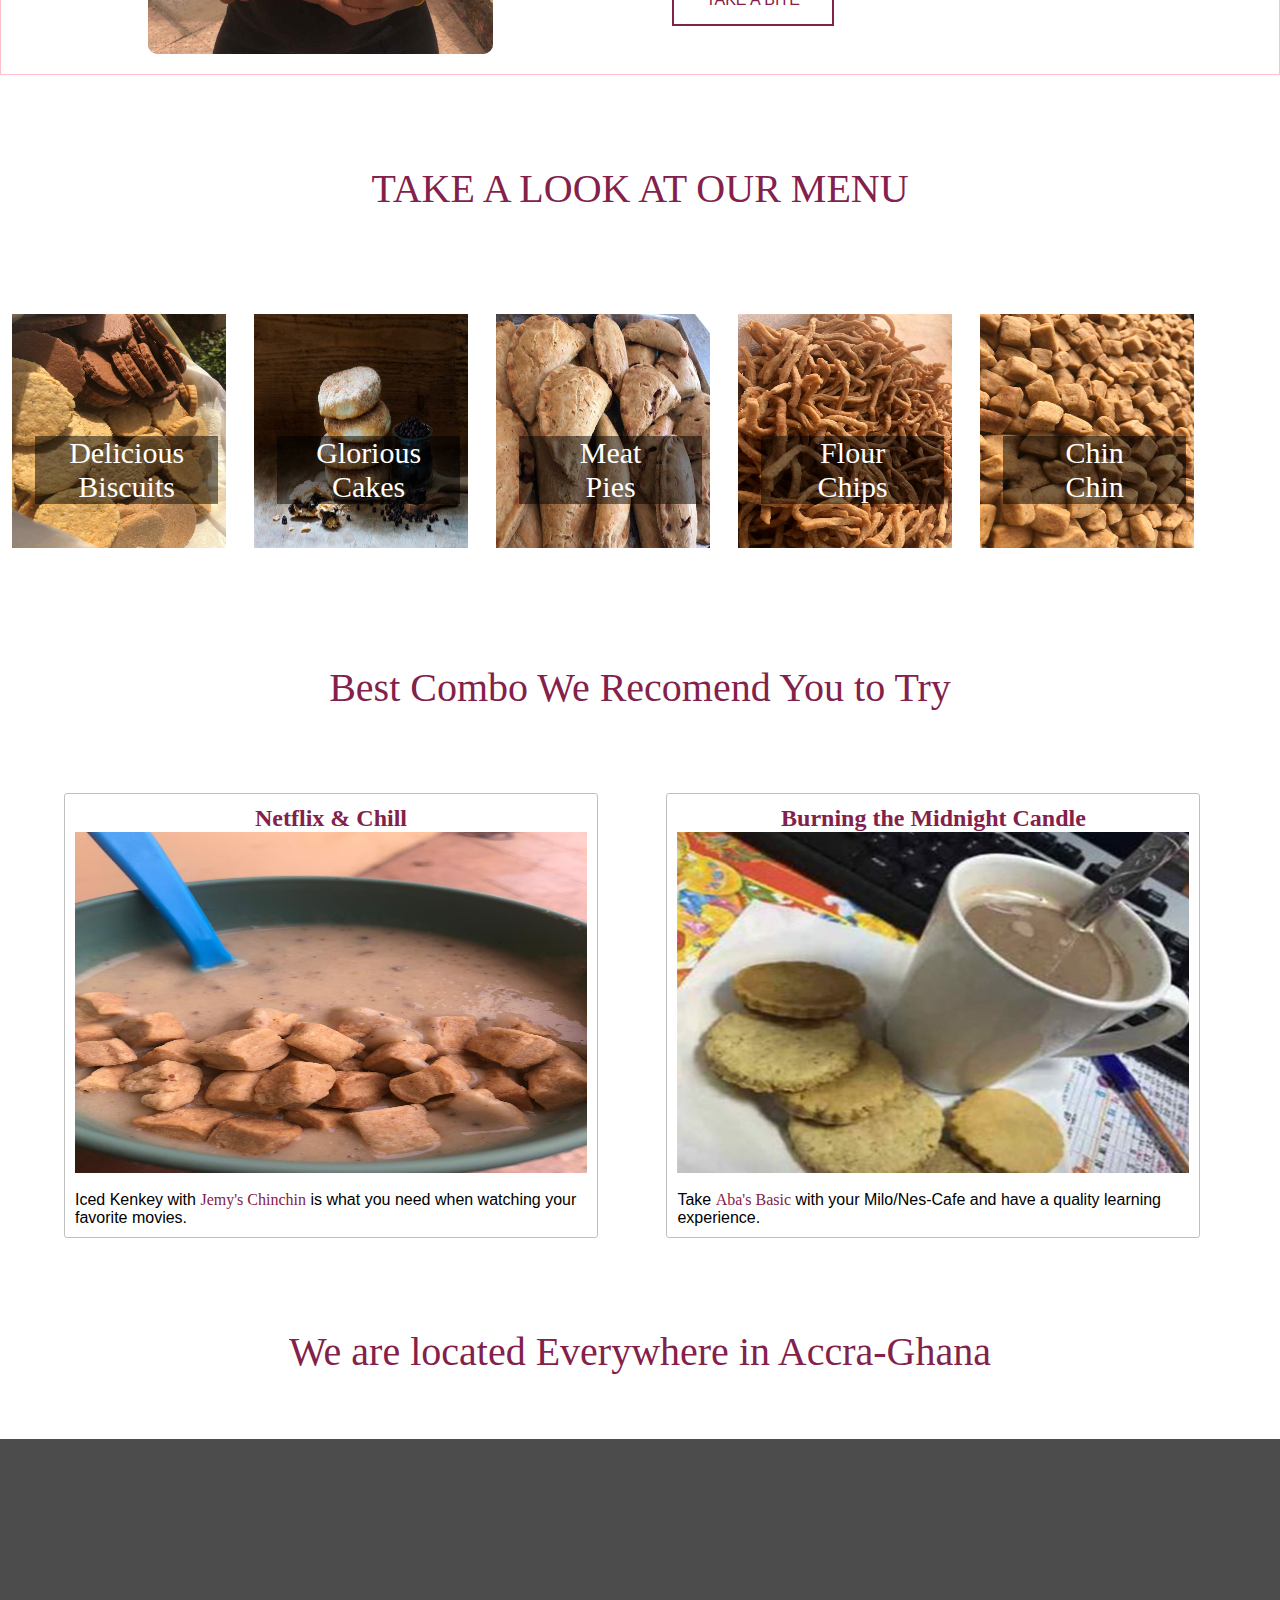
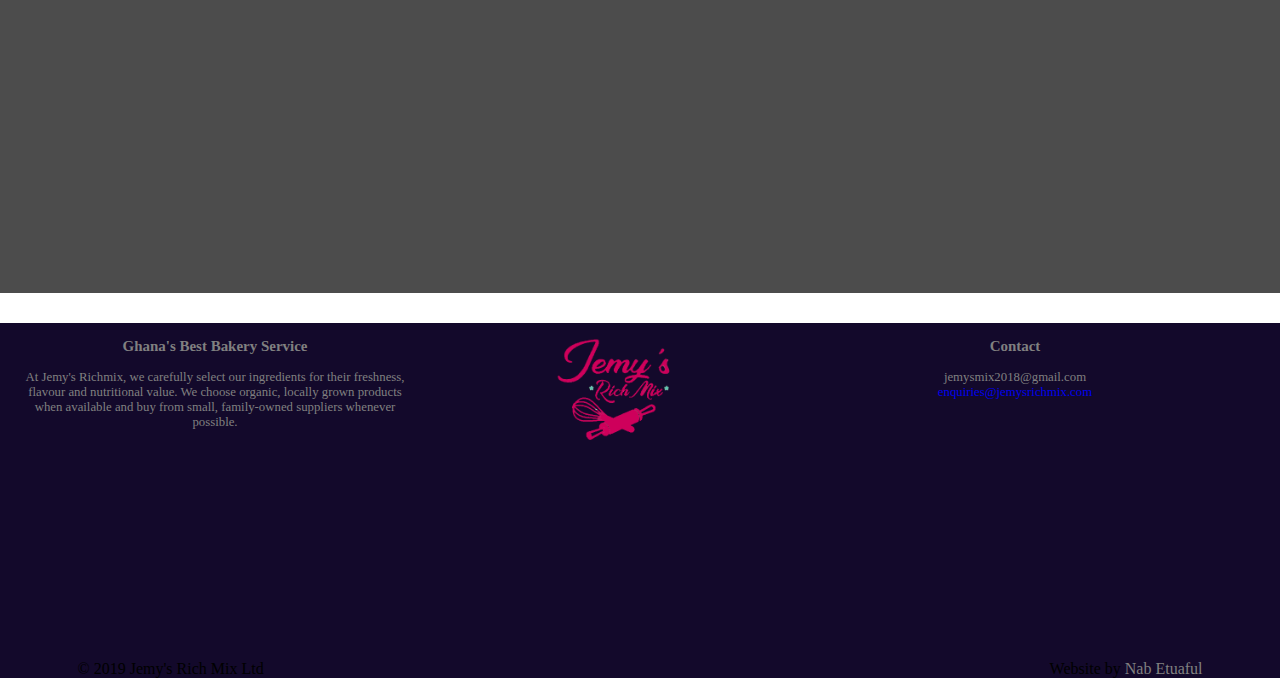
==== commit bf4e00aa: "Update index.html" ====
--- a/index.html
+++ b/index.html
@@ -303,24 +303,32 @@
     </div>
 
     <footer>
-      <div class="n-col-4 n-footer-col">
-        <h3>Ghana's Best Bakery Service</h3>
-        <br>
-        <p>
-          At Jemy's Richmix, we carefully select our ingredients for their
-          freshness, flavour and nutritional value. We choose organic, locally
-          grown products when available and buy from small, family-owned
-          suppliers whenever possible.
-        </p>
-      </div>
-      <div class="n-col-4 n-footer-col">
-        <img src="img/logo1.png" alt="Best Ghanain Bakery Service">
-      </div>
-      <div class="n-col-4 n-footer-col">
-          <span class="copyright-txt">&copy; 2019 Jemy's Rich Mix Ltd</span>
+      <div class="footer-one-box">
+        <div class="n-col-4 n-footer-col">
+          <h3>Ghana's Best Bakery Service</h3>
+          <br>
+          <p>
+            At Jemy's Richmix, we carefully select our ingredients for their
+            freshness, flavour and nutritional value. We choose organic, locally
+            grown products when available and buy from small, family-owned
+            suppliers whenever possible.
+          </p>
+        </div>
+        <div class="n-col-4 n-footer-col">
+          <img class="footer-logo" src="img/logo1.png" alt="Best Ghanain Bakery Service">
+        </div>
+        <div class="n-col-4 n-footer-col n-email-footer">
+          <h3>Contact</h3>
+          <br>
+            <ul>
+              <li> <a href="mailto:jemysrichmix@gmail.com"></a>jemysmix2018@gmail.com </li>
+              <li> <a href="mailto:enquiries@jemysrichmix.com">enquiries@jemysrichmix.com</a> </li>
+            </ul>
+
+        </div>
       </div>
       <div class="copyright-box">
-
+        <span class="copyright-txt">&copy; 2019 Jemy's Rich Mix Ltd</span>
         <span class="nabetuaful-txt">Website by <a href="nabetuaful.com">Nab Etuaful</a></span>
       </div>
 
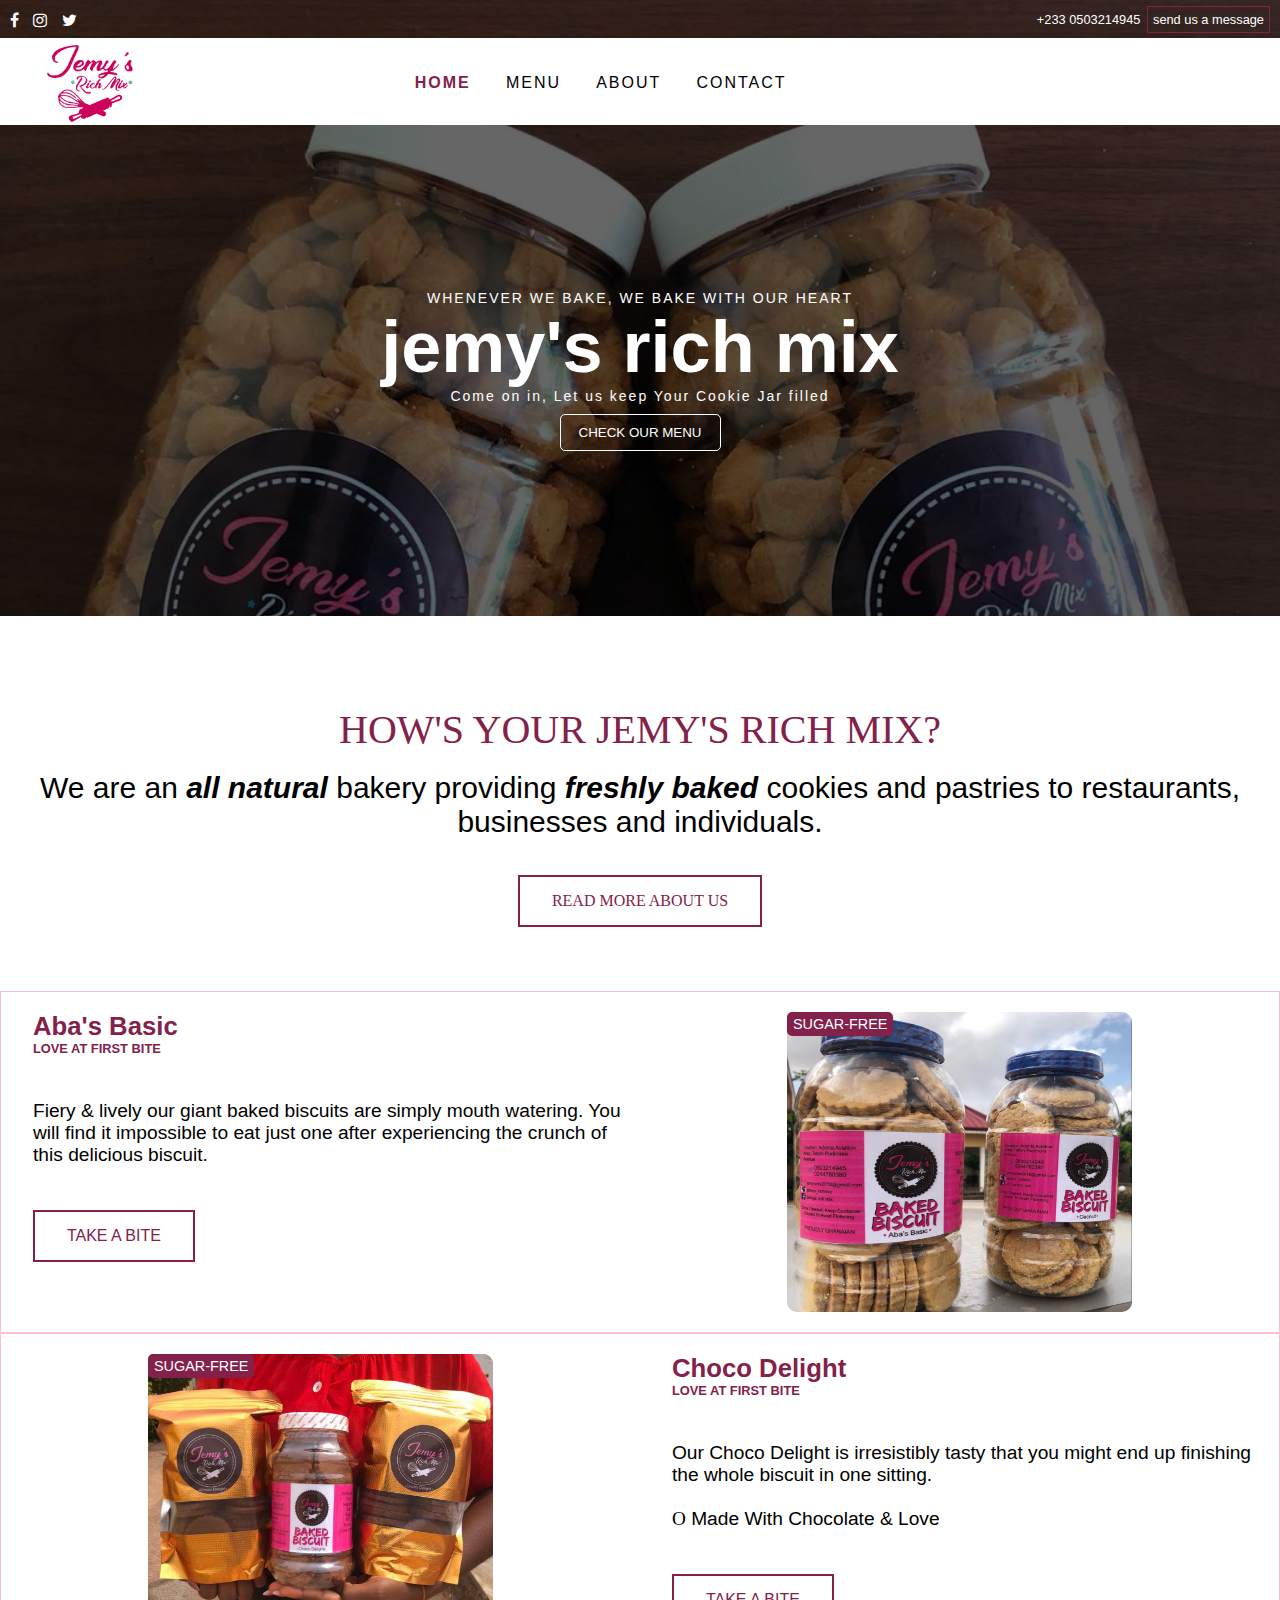
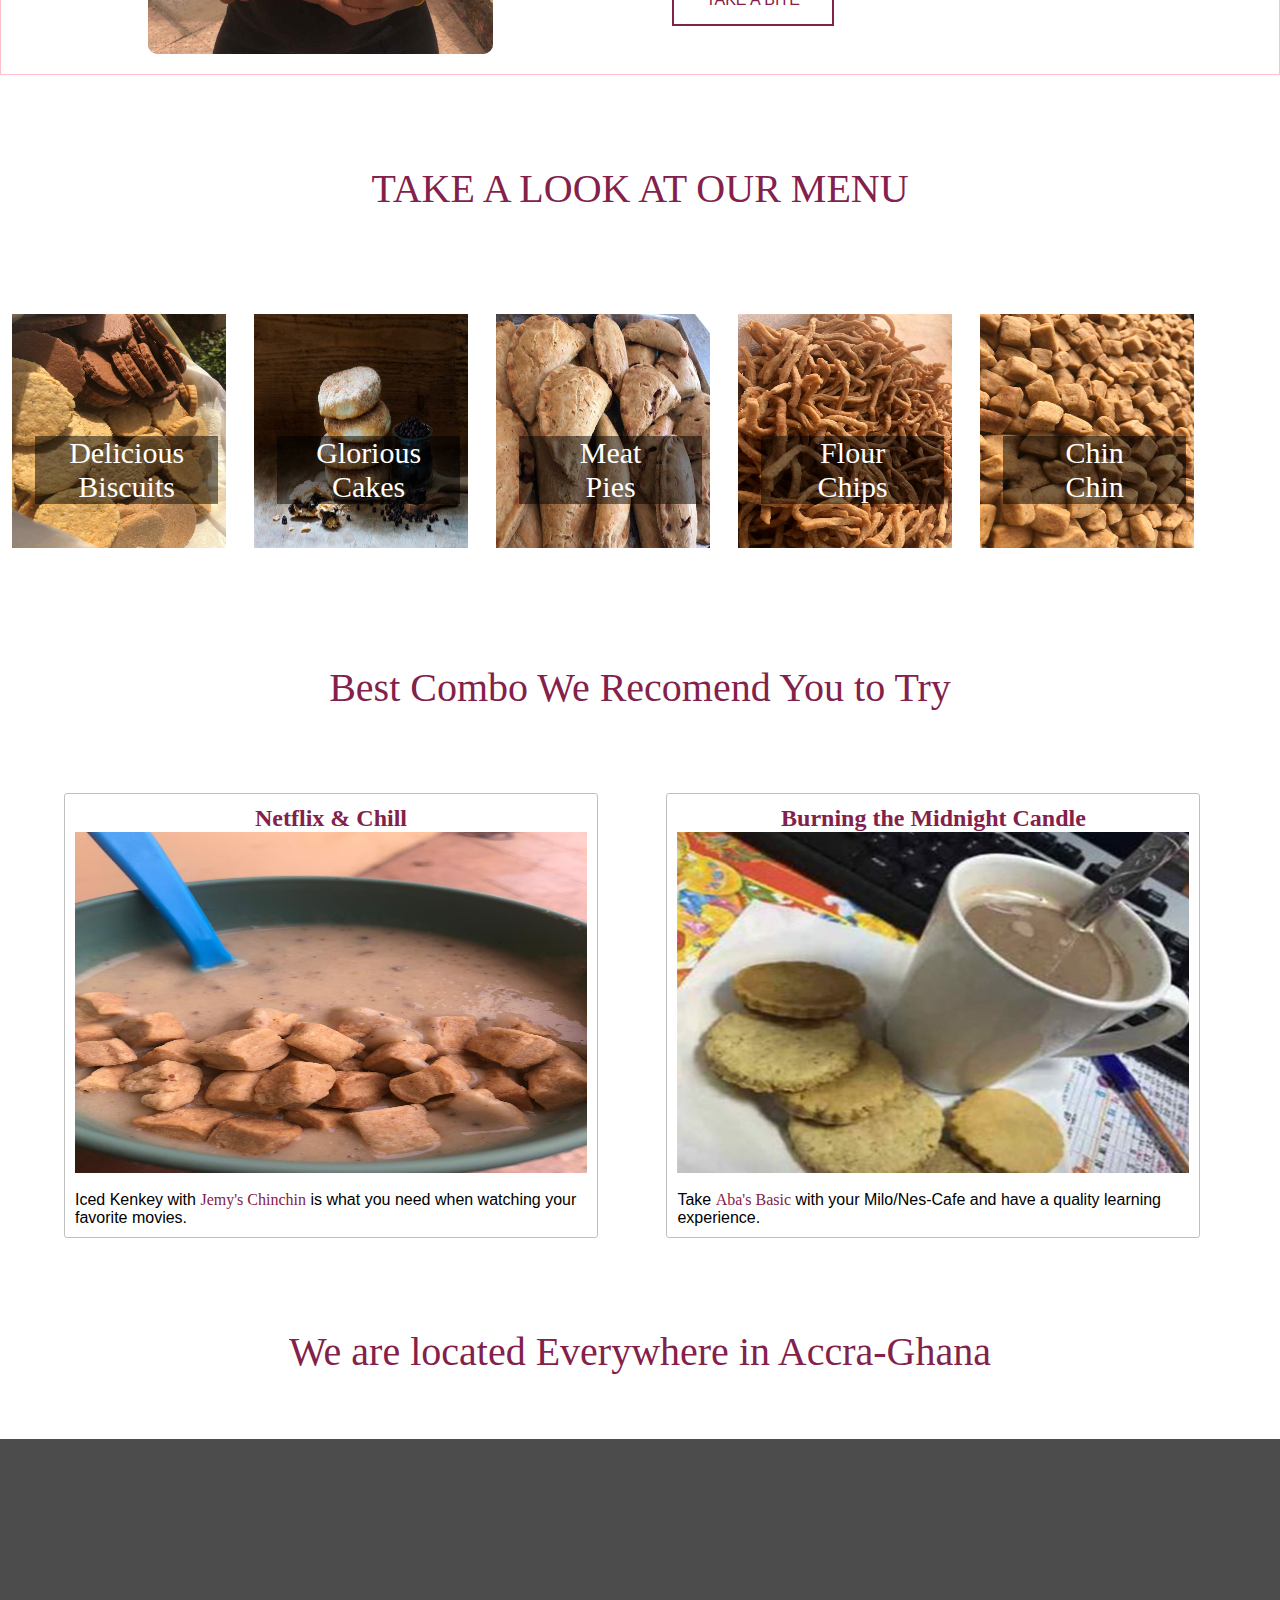
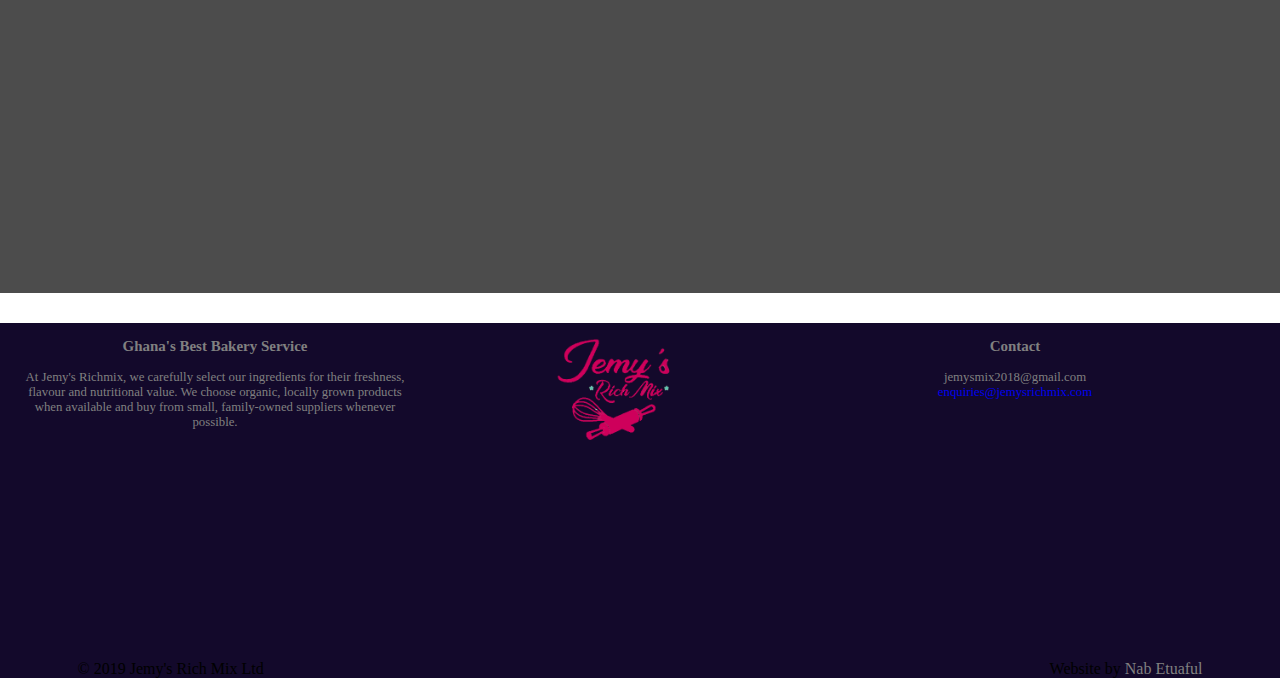
==== commit 6efcecc6: "Update index.html" ====
--- a/index.html
+++ b/index.html
@@ -84,7 +84,7 @@
       <div class="nb-title">
         <h2>HOW'S YOUR JEMY'S RICH MIX?</h2> <br>
         <p>
-          We are an <span>all natural</span> bakery providing <span>freshly baked</span> cookies and pastries to restaurants and businesses locally in Greater Accra Region
+          We are an <span>all natural</span> bakery providing <span>freshly baked</span> cookies and pastries to restaurants, businesses and individuals. 
         </p>
         <br><br>
         <a href="about.html" class="myButton">READ MORE ABOUT US</a>
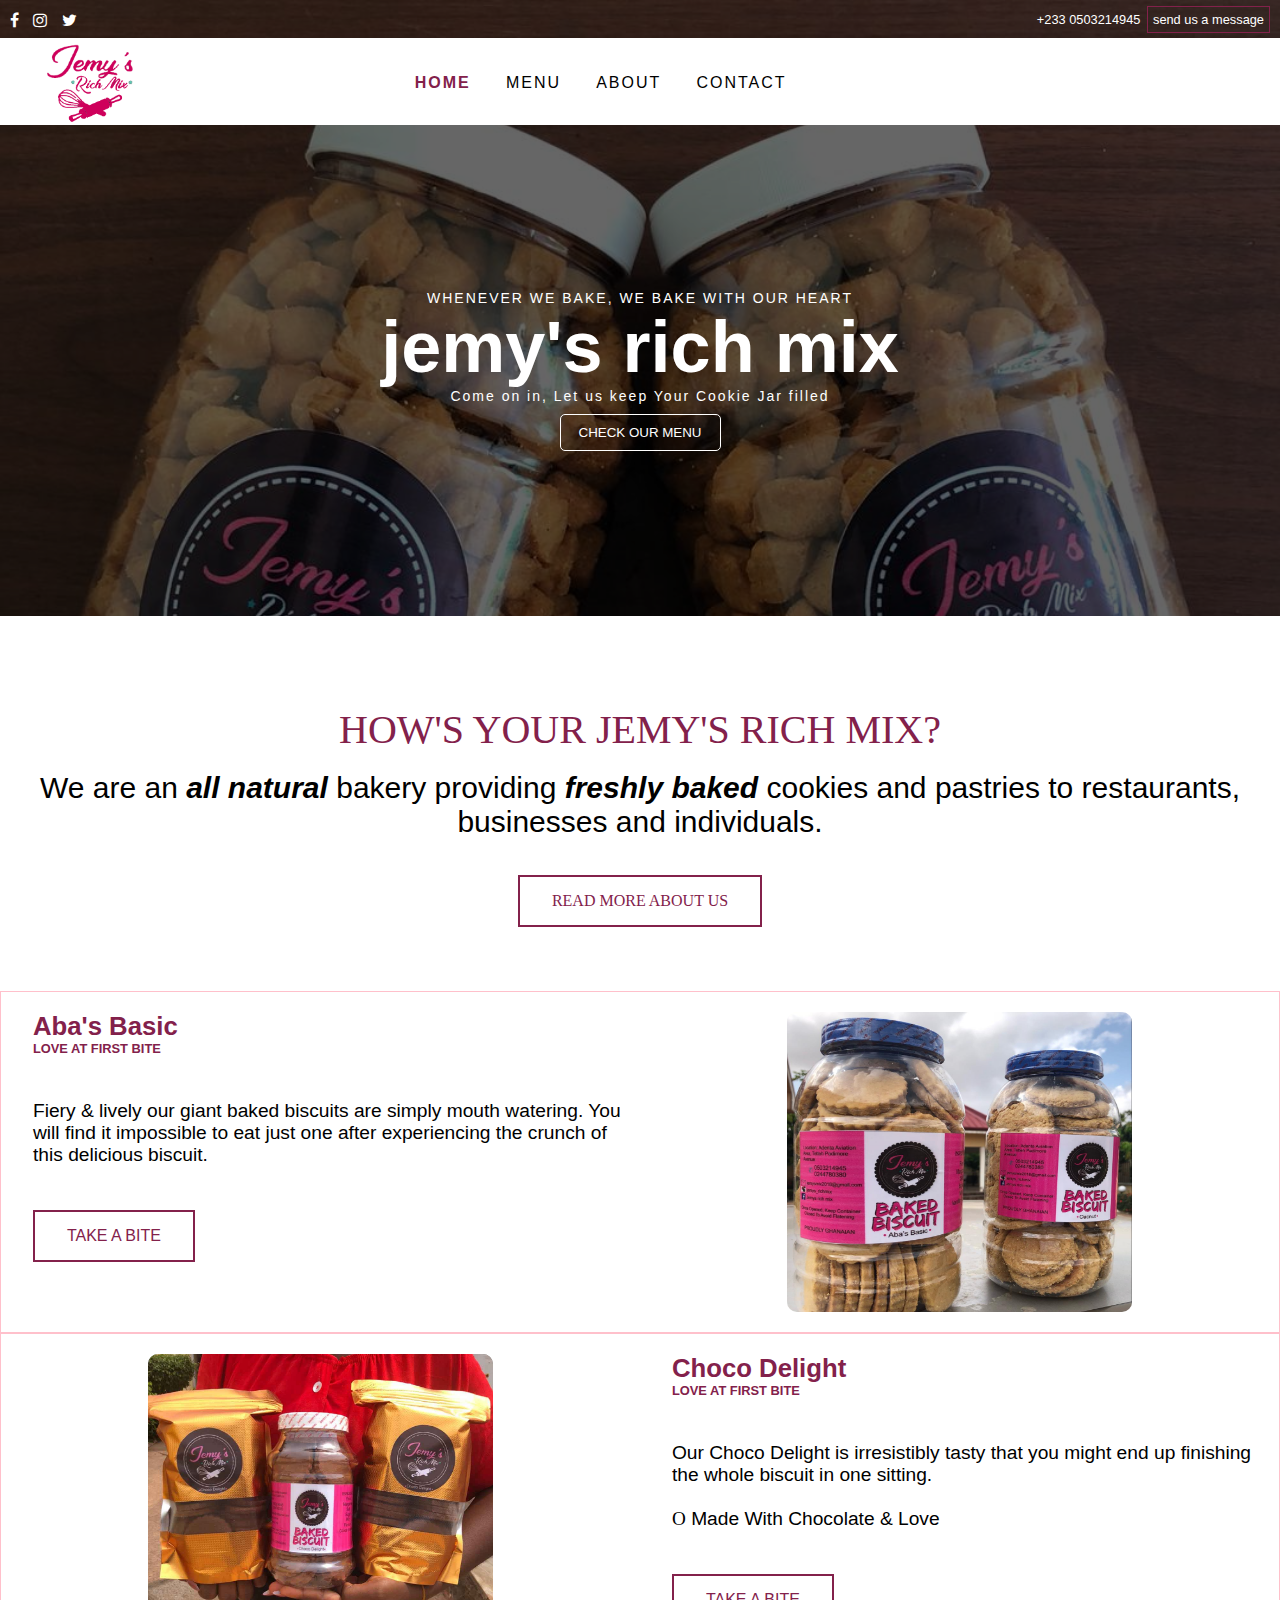
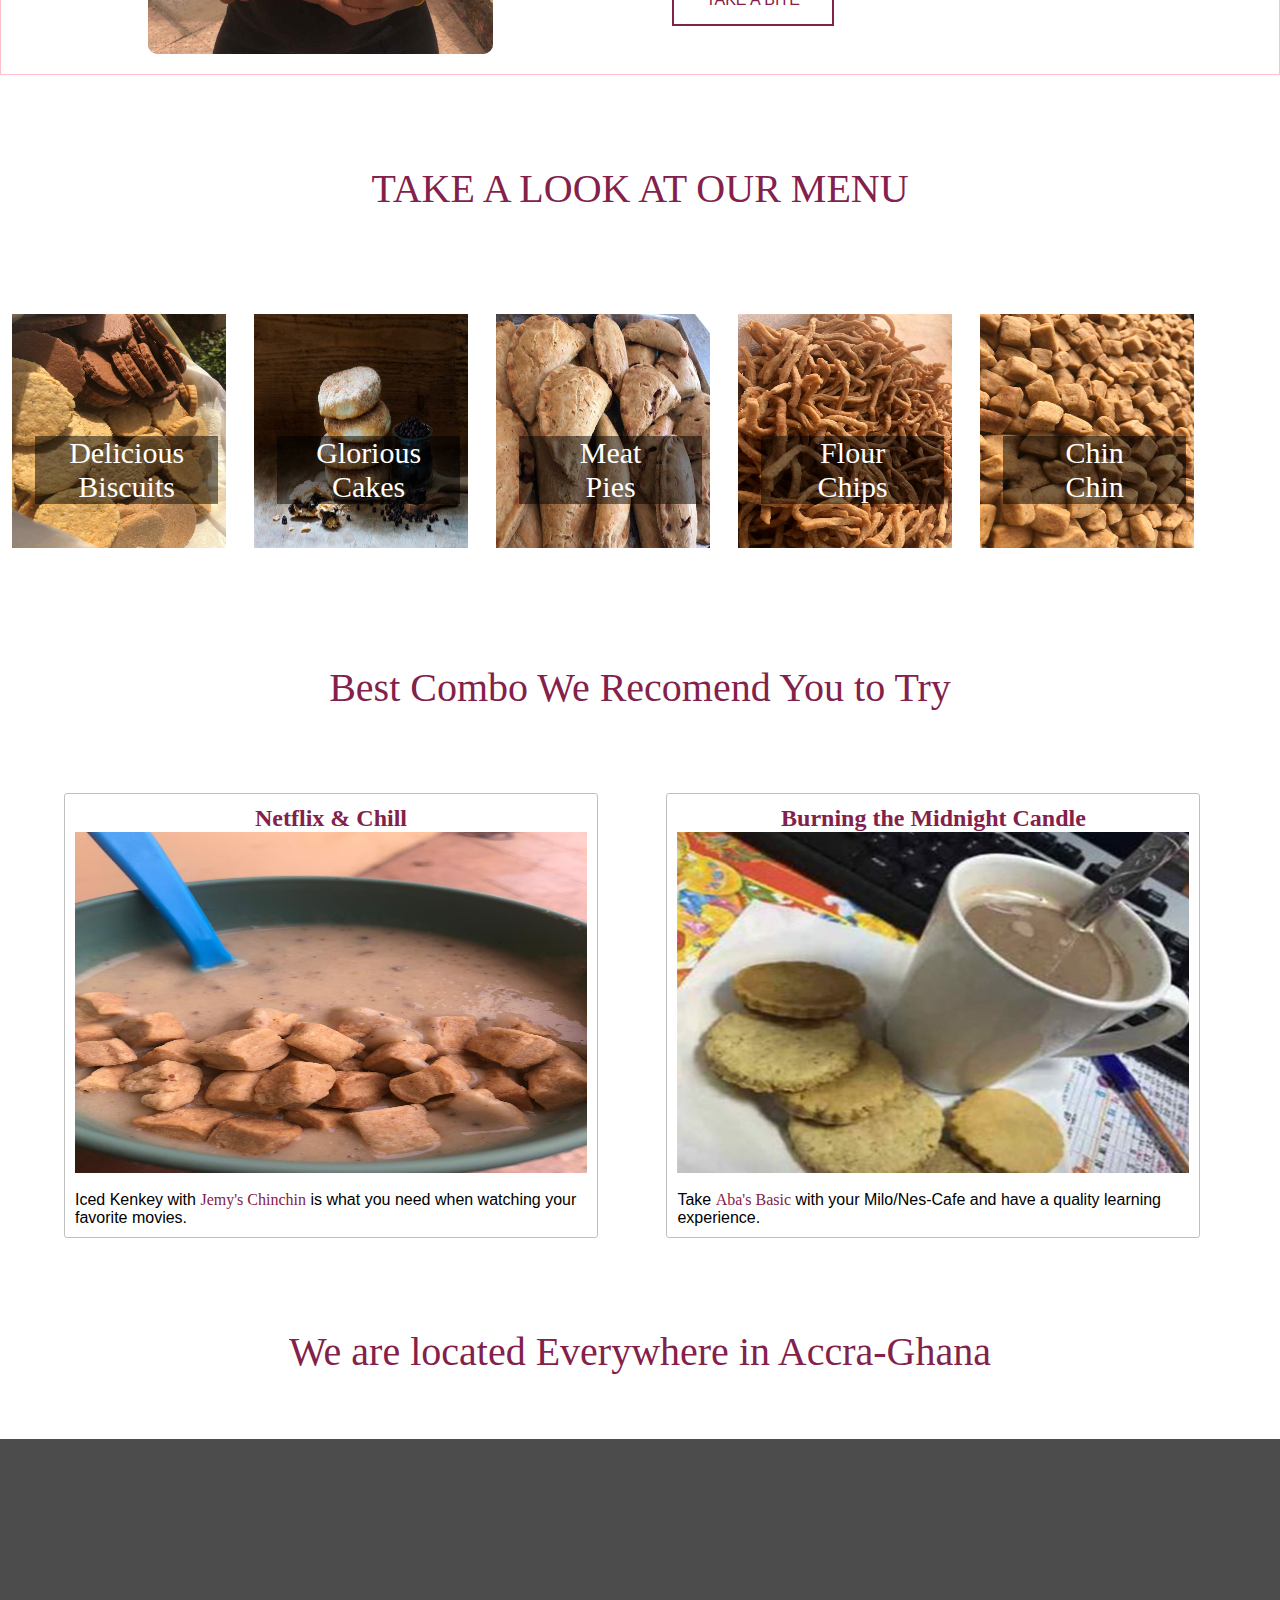
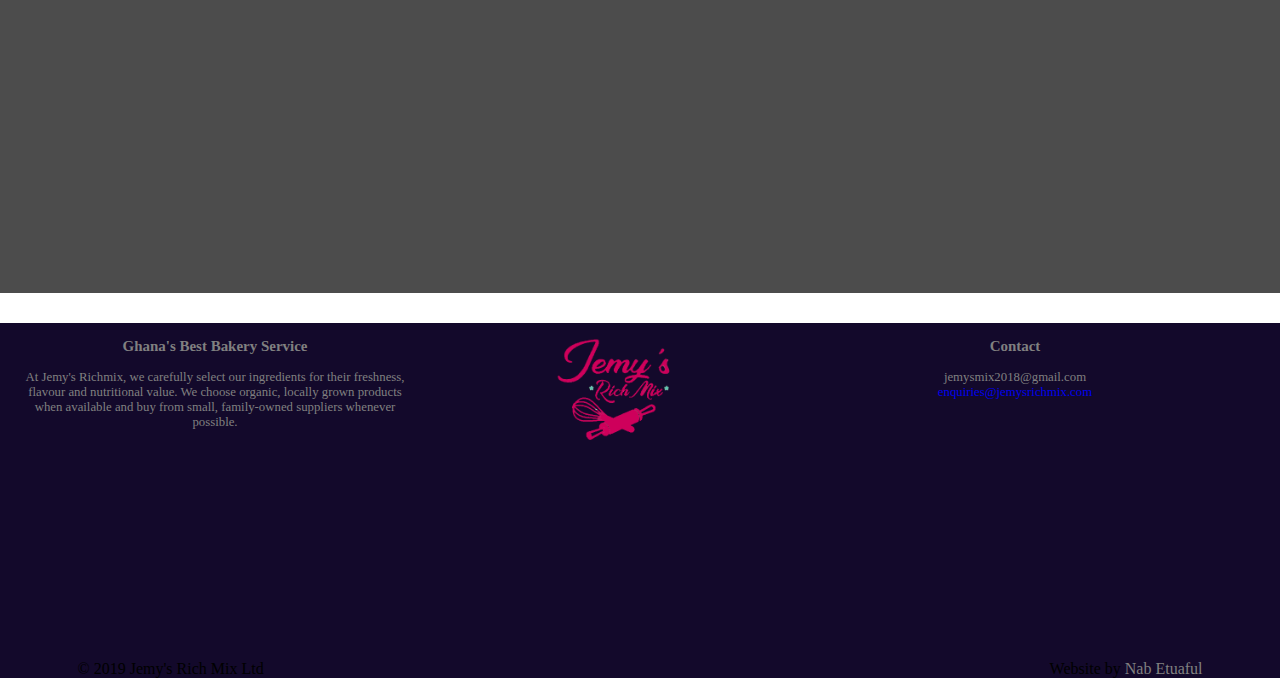
==== commit 0a09db88: "Update index.html" ====
--- a/index.html
+++ b/index.html
@@ -84,7 +84,7 @@
       <div class="nb-title">
         <h2>HOW'S YOUR JEMY'S RICH MIX?</h2> <br>
         <p>
-          We are an <span>all natural</span> bakery providing <span>freshly baked</span> cookies and pastries to restaurants, businesses and individuals. 
+          We are an <span>all natural</span> bakery providing <span>freshly baked</span> cookies and pastries to restaurants, businesses and individuals.
         </p>
         <br><br>
         <a href="about.html" class="myButton">READ MORE ABOUT US</a>
@@ -109,7 +109,7 @@
         </div>
 
         <div class="nb-cols-2 nb-center-align relative">
-          <span class="short-note">SUGAR-FREE</span>
+          
           <img src="img/product1.jpeg" alt="">
         </div>
 
@@ -117,7 +117,7 @@
       <div class="second-row nb-mobile">
 
         <div class="nb-cols-2 nb-center-align relative">
-          <span class="short-note">SUGAR-FREE</span>
+
           <img src="img/product1.jpeg" alt="">
         </div>
 
@@ -140,7 +140,7 @@
 
       <div class="second-row">
           <div class="nb-cols-2 nb-center-align relative">
-            <span class="short-note">SUGAR-FREE</span>
+
             <img src="img/product/chocodelight.jpg" alt="">
           </div>
 
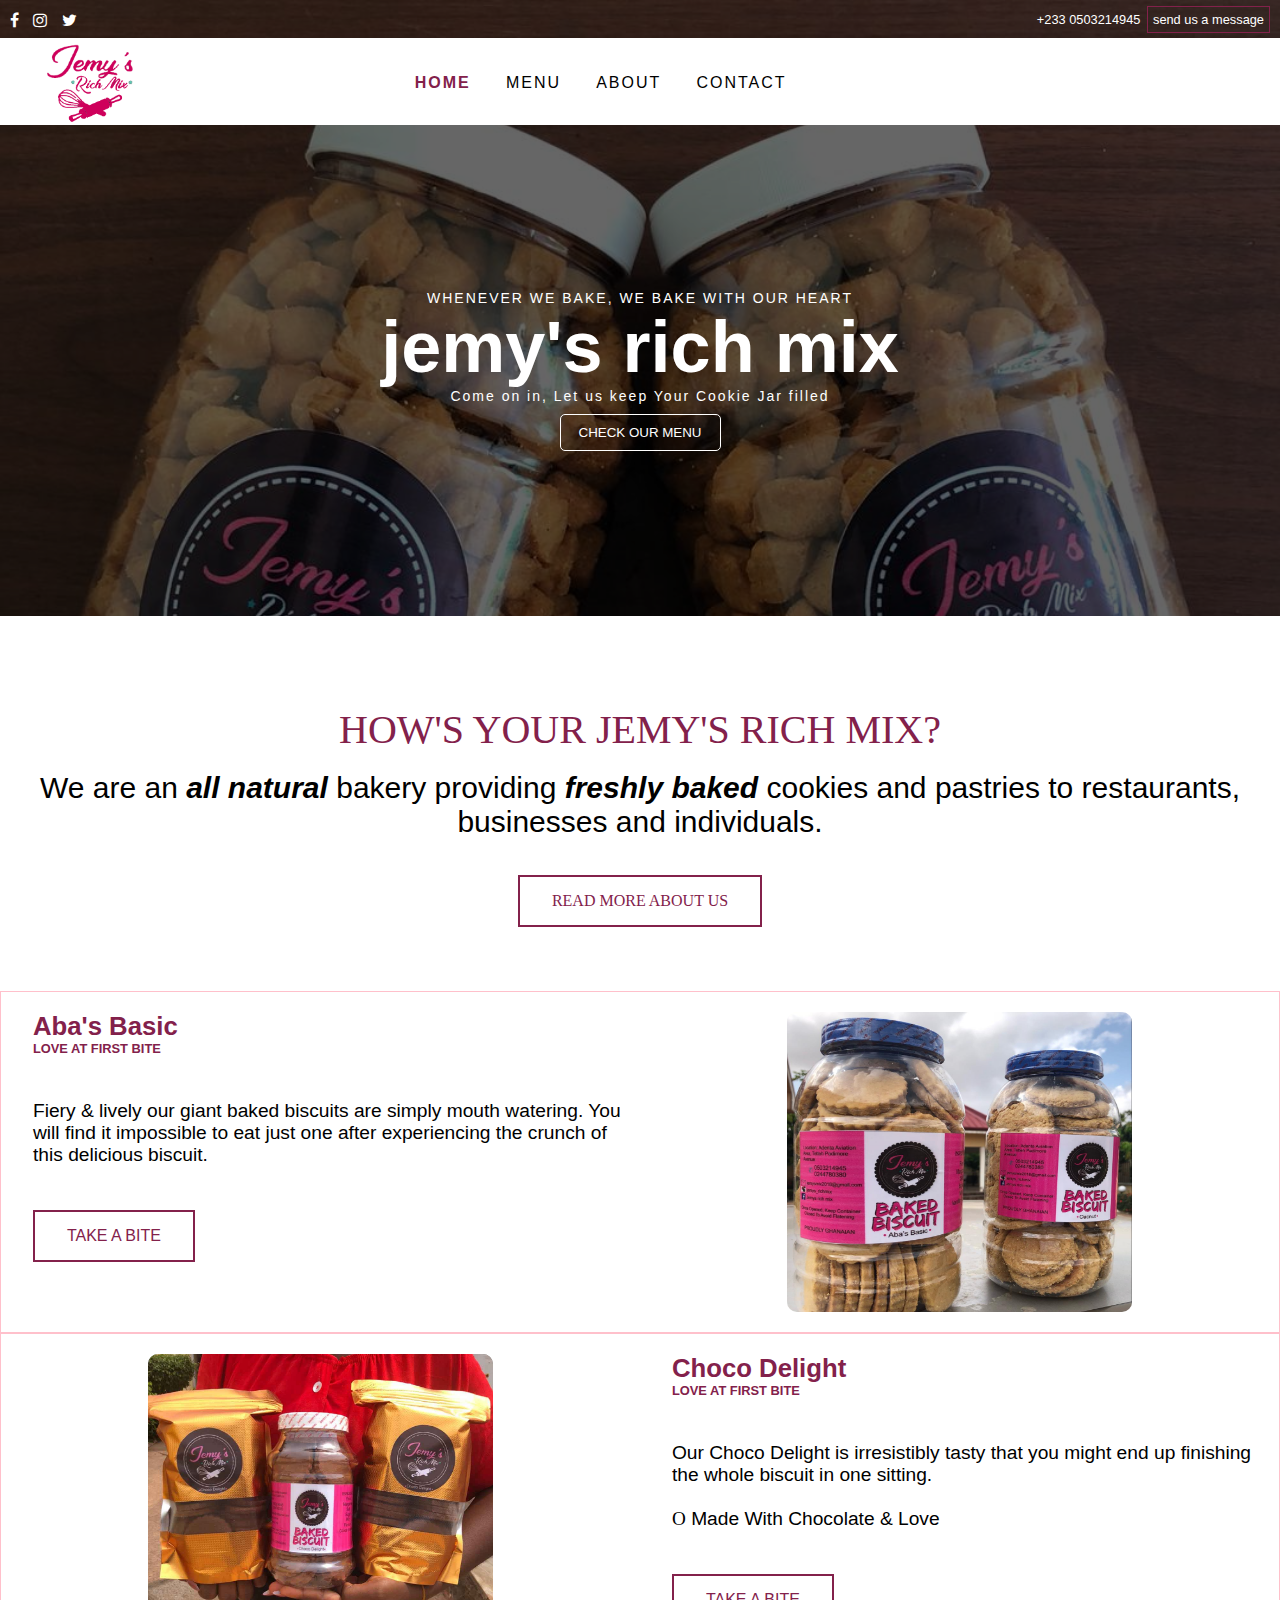
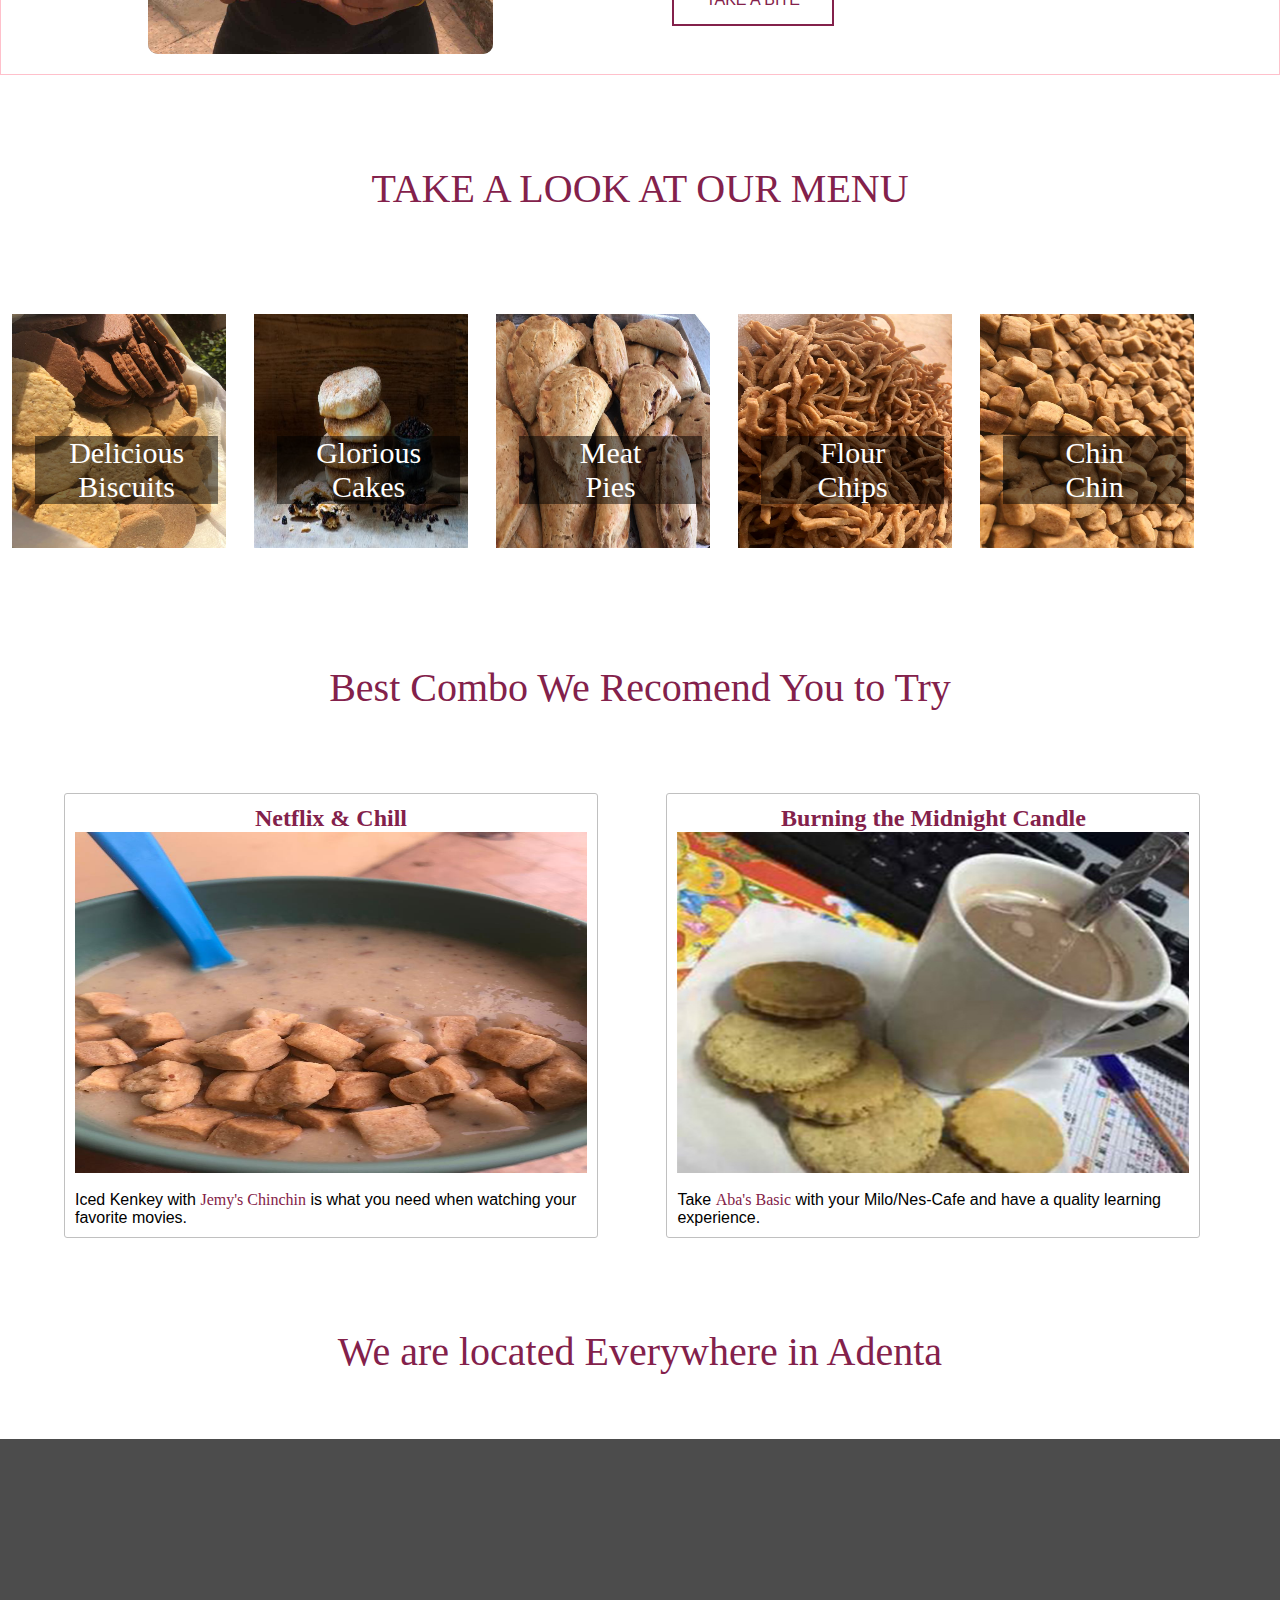
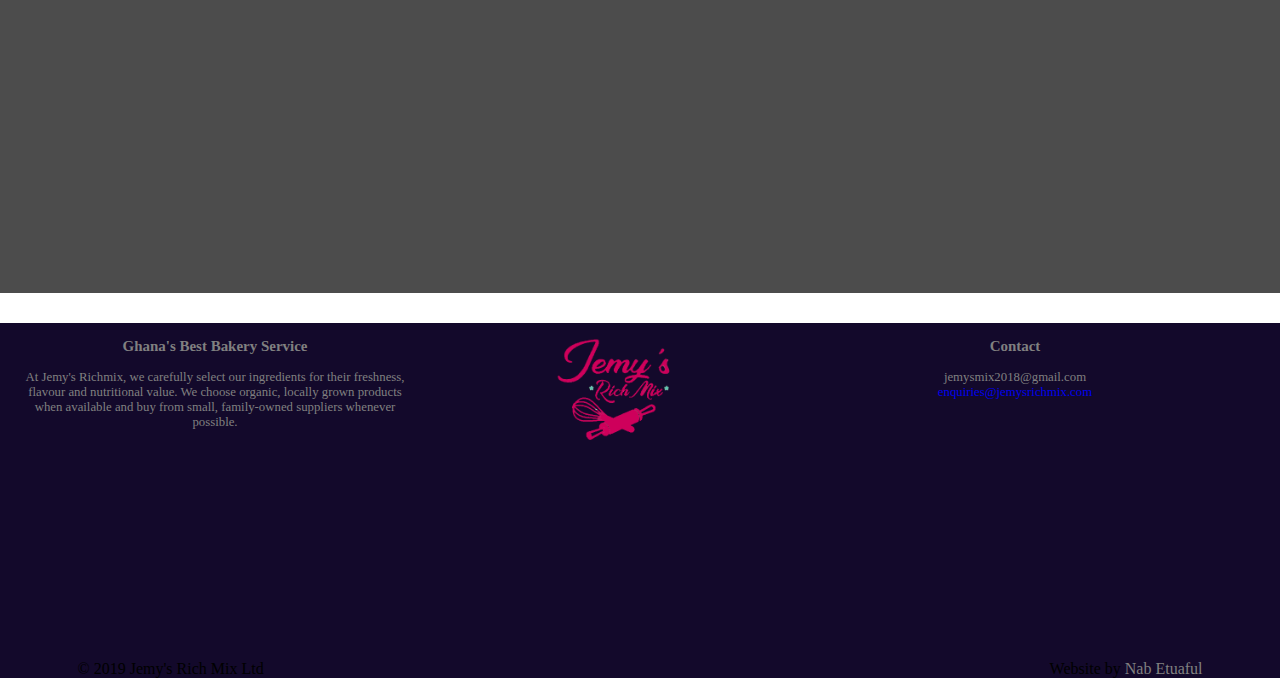
==== commit fe4e5752: "Update index.html" ====
--- a/index.html
+++ b/index.html
@@ -109,7 +109,7 @@
         </div>
 
         <div class="nb-cols-2 nb-center-align relative">
-          
+
           <img src="img/product1.jpeg" alt="">
         </div>
 
@@ -292,11 +292,12 @@
       </div>
 
       <div class="nb-title">
-        <h2>We are located Everywhere in Accra-Ghana</h2>
+        <h2>We are located Everywhere in Adenta</h2>
       </div>
 
       <div class="map-box">
-        <iframe src="https://www.google.com/maps/embed?pb=!1m18!1m12!1m3!1d254133.52436411314!2d-0.31981623688939187!3d5.591192094041994!2m3!1f0!2f0!3f0!3m2!1i1024!2i768!4f13.1!3m3!1m2!1s0xfdf9084b2b7a773%3A0xbed14ed8650e2dd3!2sAccra!5e0!3m2!1sen!2sgh!4v1555765546905!5m2!1sen!2sgh" width="100%" height="450" frameborder="0" style="border:0" allowfullscreen></iframe>
+
+        <iframe src="https://www.google.com/maps/embed?pb=!1m18!1m12!1m3!1d3970.093001711692!2d-0.1638707852333901!3d5.699702295868826!2m3!1f0!2f0!3f0!3m2!1i1024!2i768!4f13.1!3m3!1m2!1s0x0%3A0x0!2zNcKwNDEnNTguOSJOIDDCsDA5JzQyLjEiVw!5e0!3m2!1sen!2sgh!4v1556750126043!5m2!1sen!2sgh" width="100%" height="450" frameborder="0" style="border:0" allowfullscreen></iframe>
       </div>
 
 
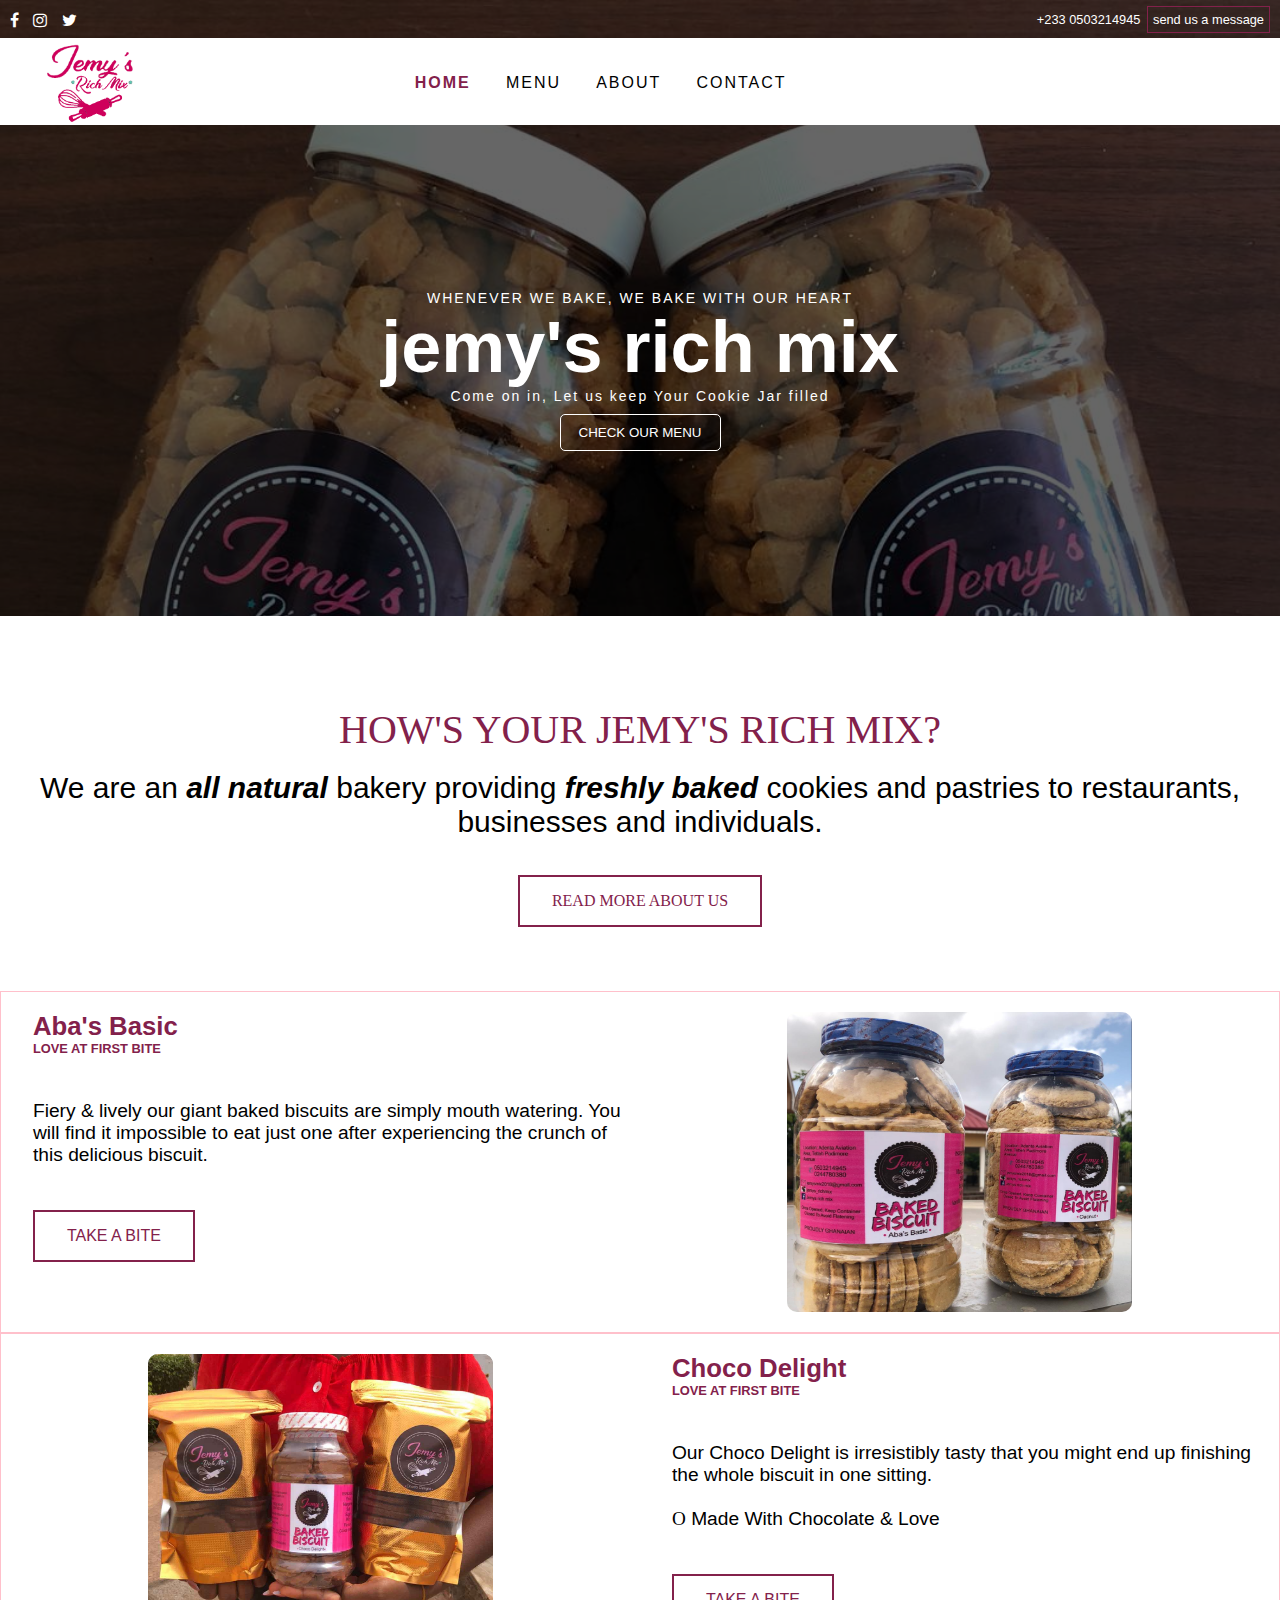
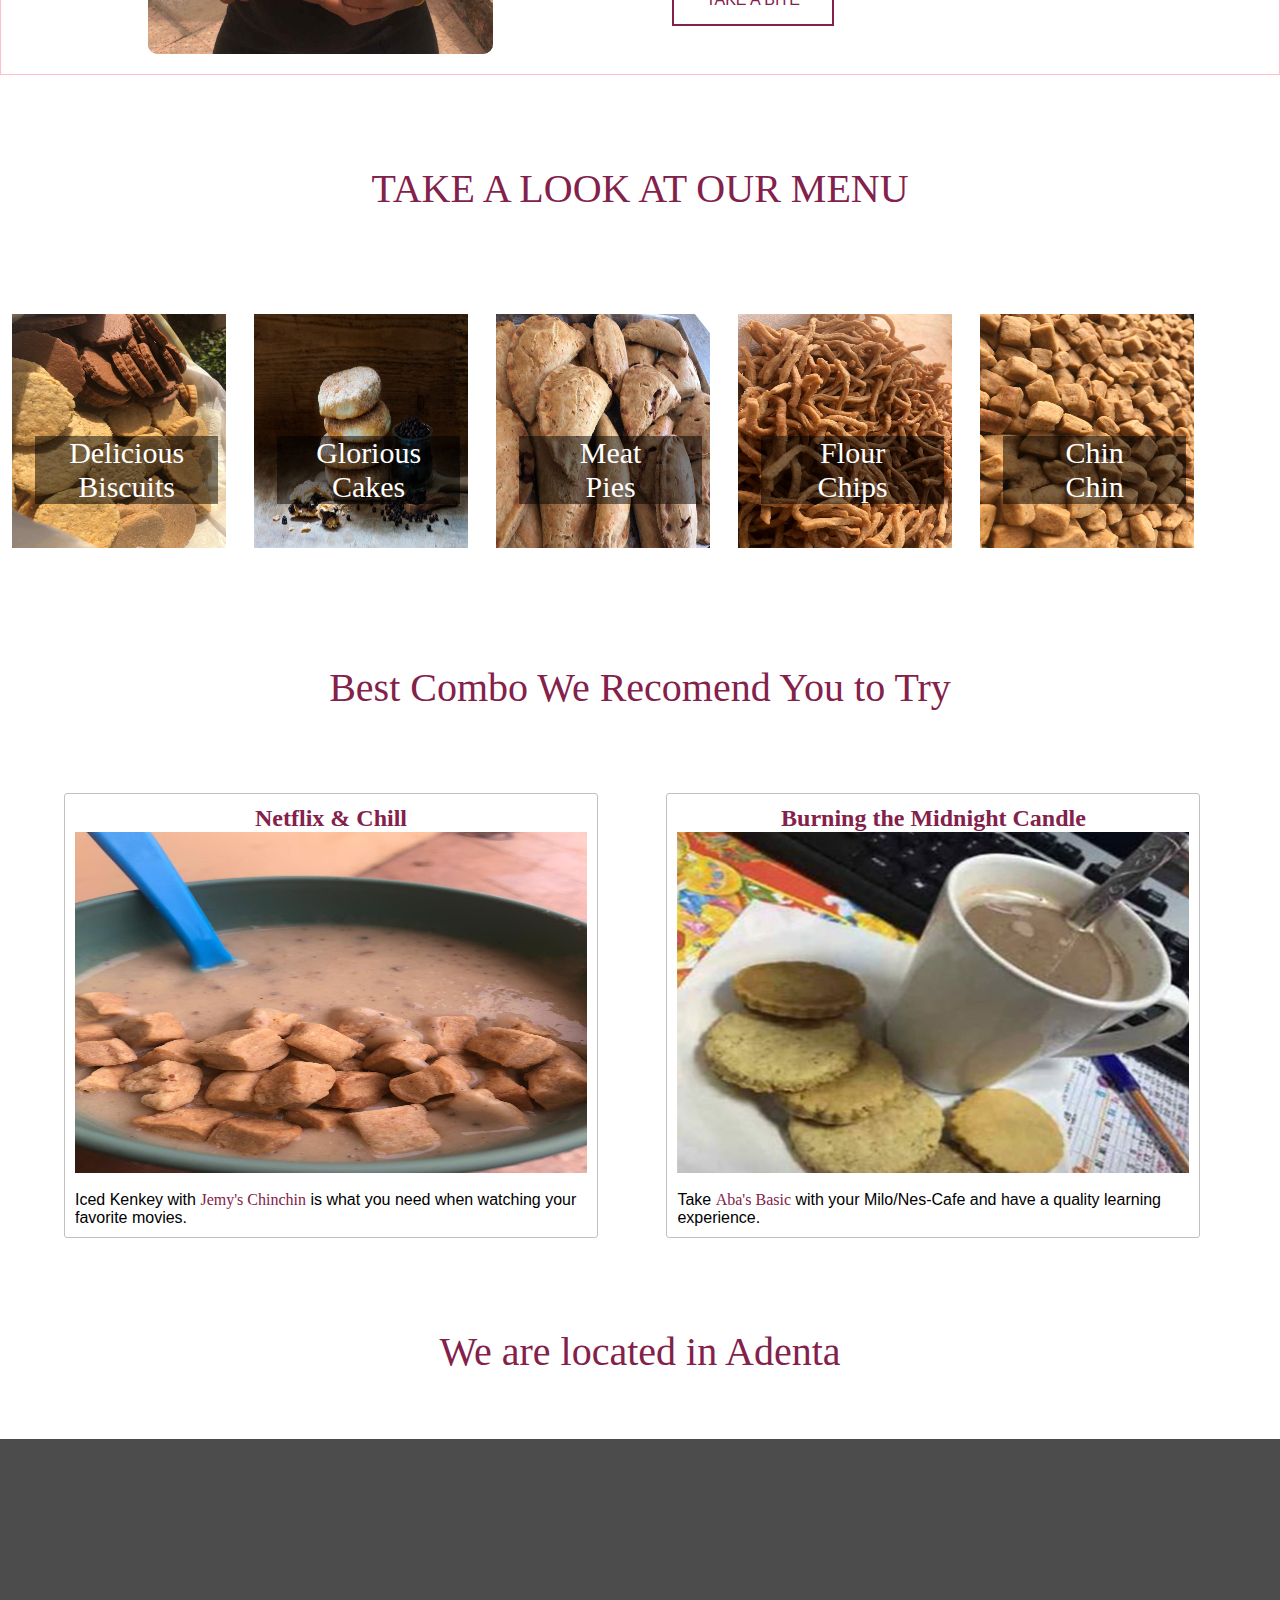
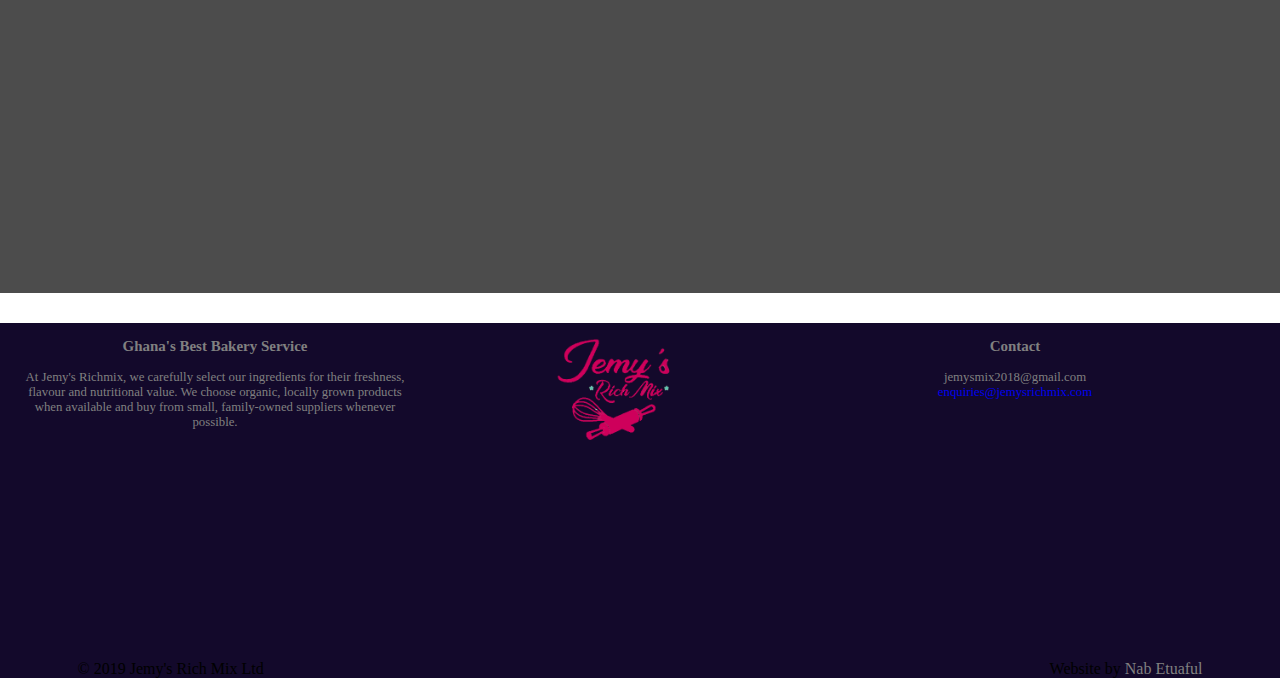
==== commit 169a883d: "Update index.html" ====
--- a/index.html
+++ b/index.html
@@ -292,7 +292,7 @@
       </div>
 
       <div class="nb-title">
-        <h2>We are located Everywhere in Adenta</h2>
+        <h2>We are located in Adenta</h2>
       </div>
 
       <div class="map-box">
